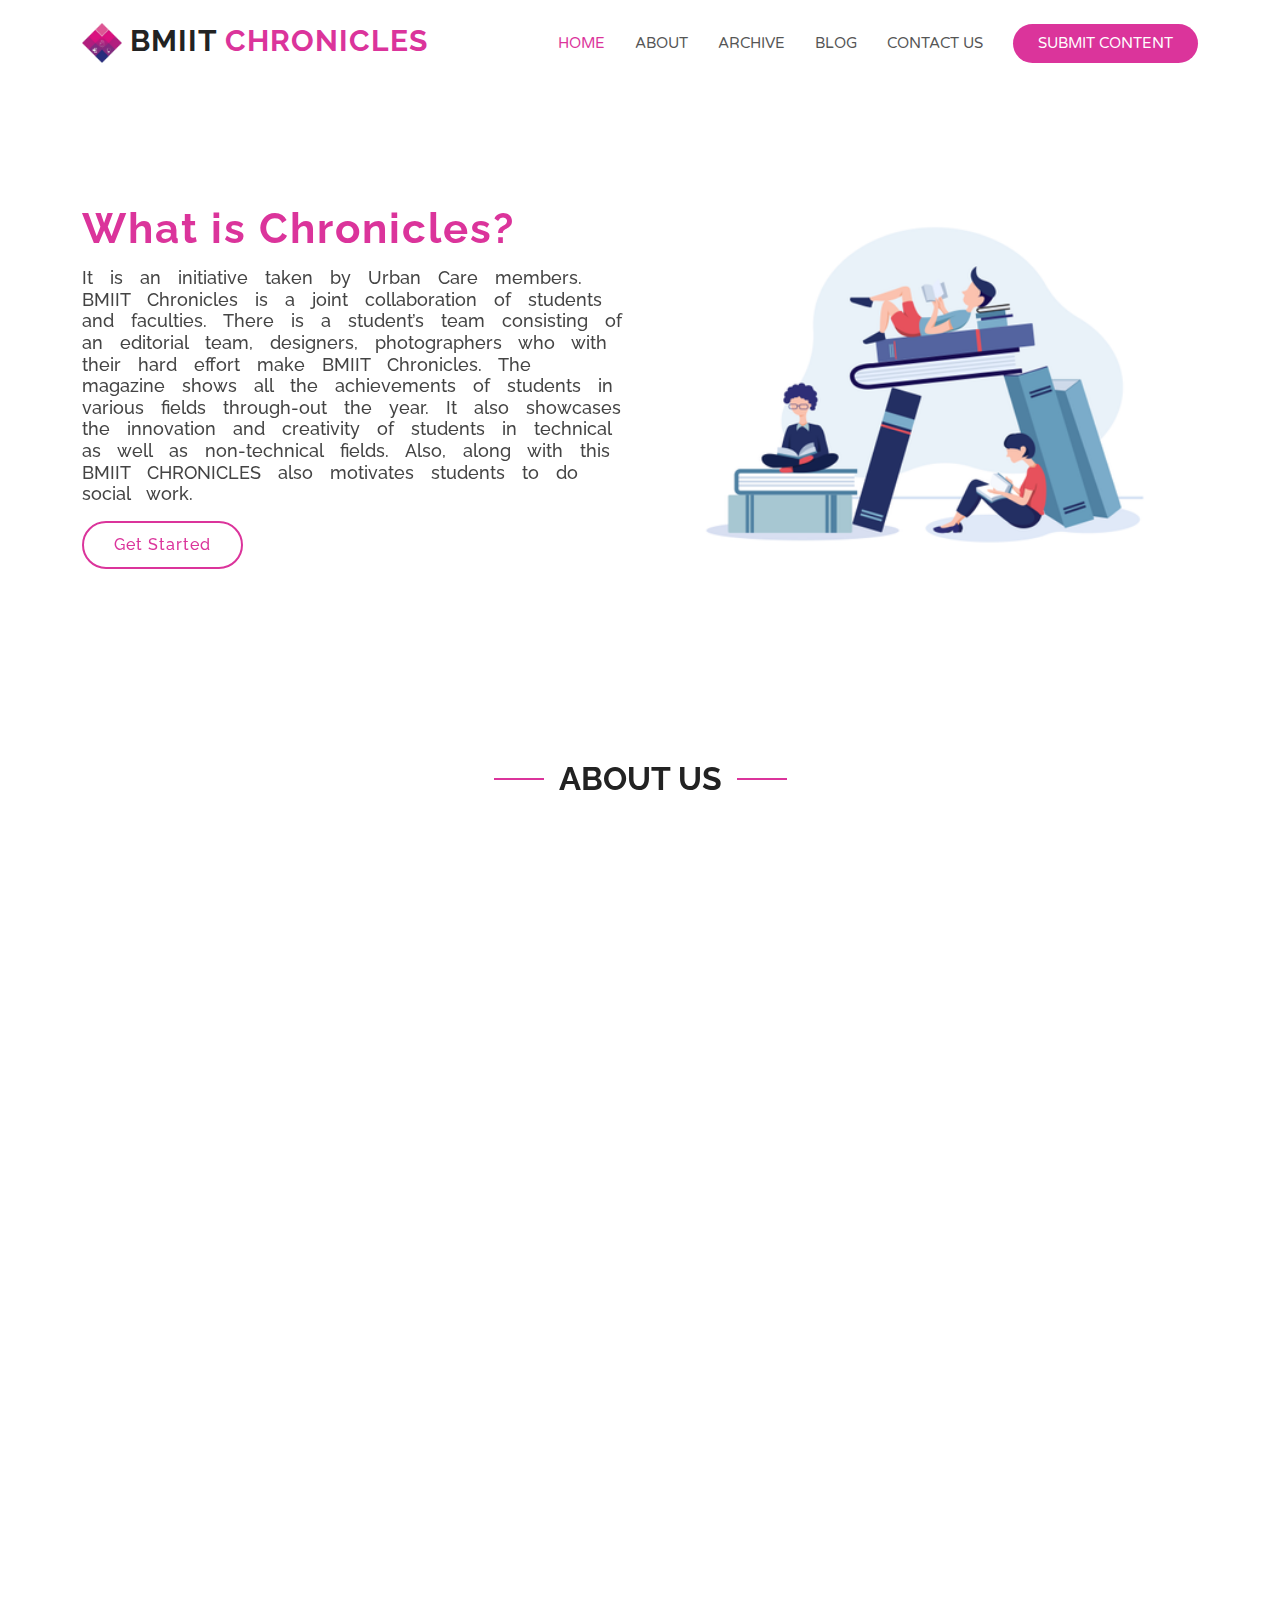
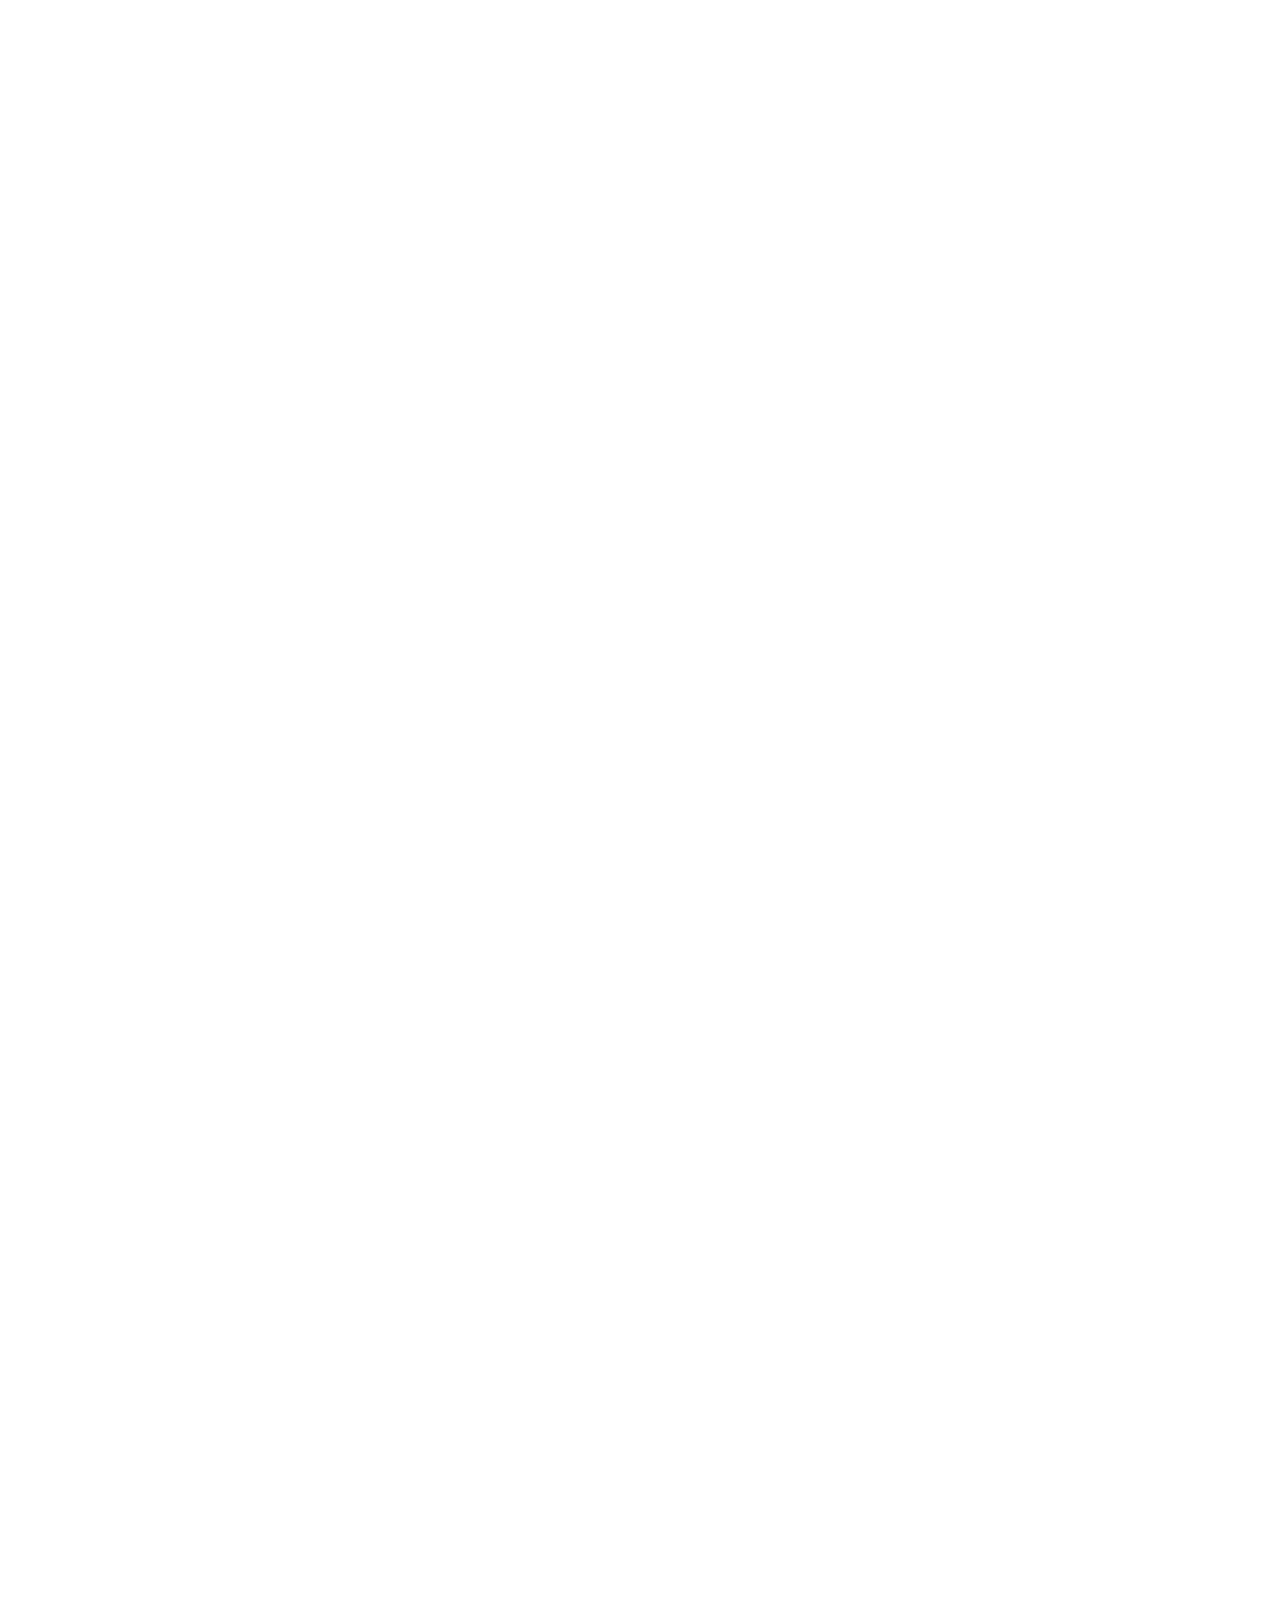
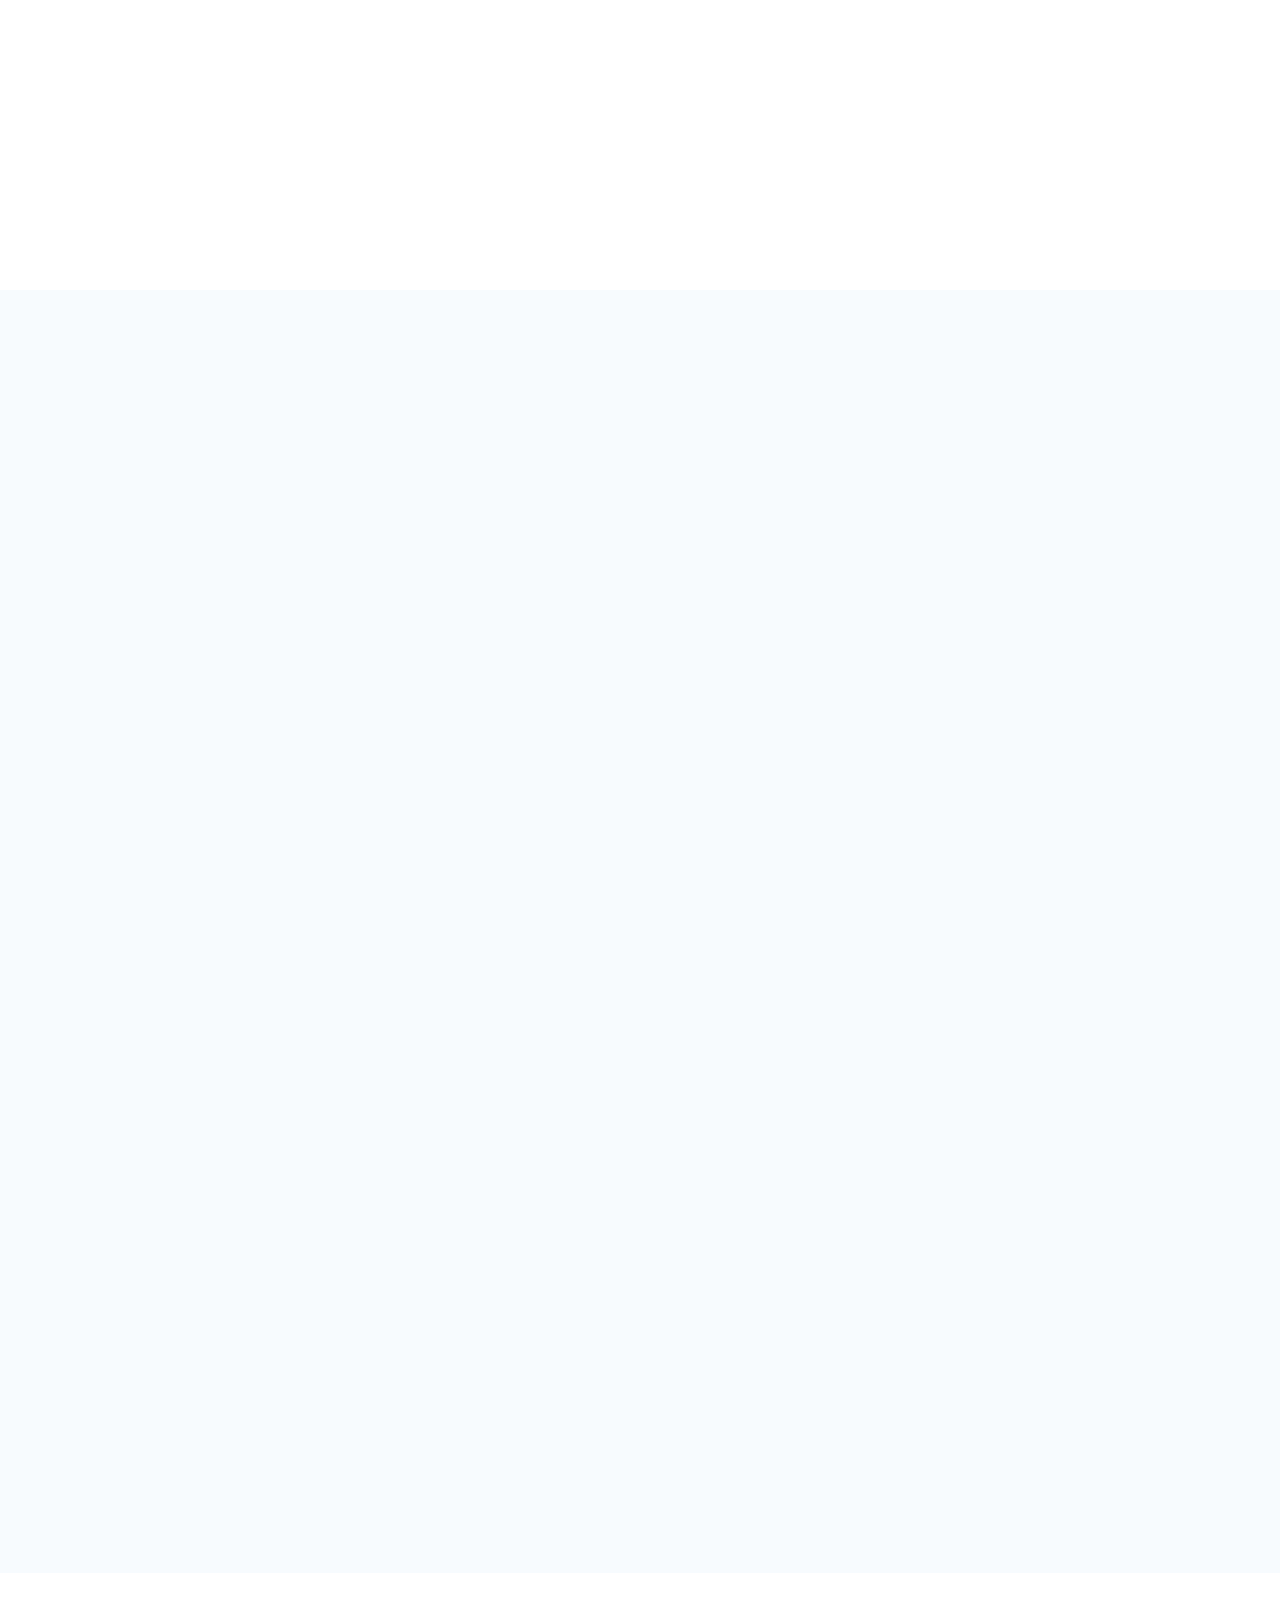
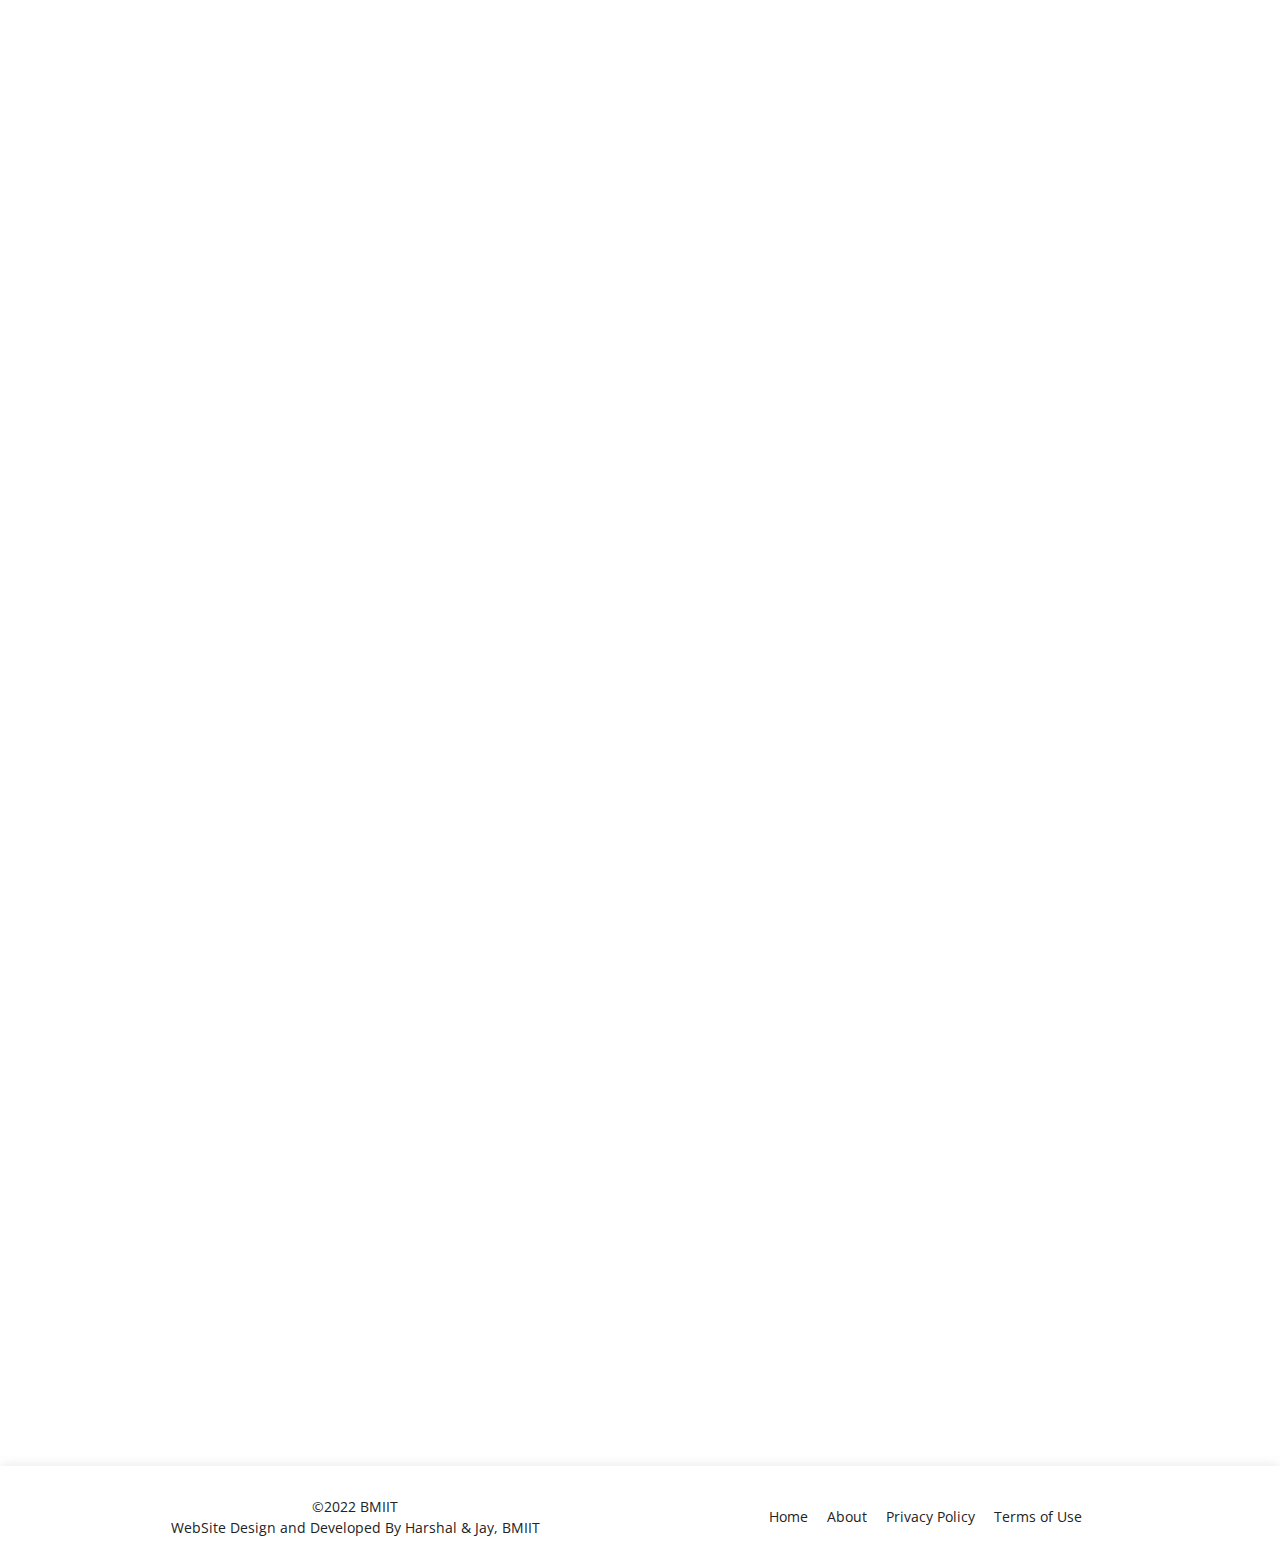
==== index.html @ d13eb62c "Initial commit" ====
<!DOCTYPE html>
<html lang="en">

<head>
  <meta charset="utf-8">
  <meta content="width=device-width, initial-scale=1.0" name="viewport">


  <!-- Favicons -->
  <link href="assets/img/testimonials/IDbSZYkw_400x400-removebg-preview.png" rel="icon">
  <link href="assets/img/apple-touch-icon.png" rel="apple-touch-icon">

  <!-- Google Fonts -->
  <link href="https://fonts.googleapis.com/css?family=Open+Sans:300,300i,400,400i,600,600i,700,700i|Raleway:300,300i,400,400i,500,500i,600,600i,700,700i|Poppins:300,300i,400,400i,500,500i,600,600i,700,700i" rel="stylesheet">
  <link rel="preconnect" href="https://fonts.googleapis.com">
<link rel="preconnect" href="https://fonts.gstatic.com" crossorigin>
<link href="https://fonts.googleapis.com/css2?family=Ubuntu:wght@700&family=Varela+Round&display=swap" rel="stylesheet">
  <link href="assets/vendor/aos/aos.css" rel="stylesheet">
  <link href="assets/vendor/bootstrap/css/bootstrap.min.css" rel="stylesheet">
  <link href="assets/vendor/bootstrap-icons/bootstrap-icons.css" rel="stylesheet">
  <link href="assets/vendor/boxicons/css/boxicons.min.css" rel="stylesheet">
  <link href="assets/vendor/glightbox/css/glightbox.min.css" rel="stylesheet">
  <link href="assets/vendor/remixicon/remixicon.css" rel="stylesheet">
  <link href="assets/vendor/swiper/swiper-bundle.min.css" rel="stylesheet">
  <title>BMIIT Chronicles FALL 2022</title>
  <link href="assets/css/style.css" rel="stylesheet">
</head>

<body>

  <!-- ======= Header ======= -->
  <header id="header" class="fixed-top d-flex align-items-center" style="font-family: 'Varela Round', sans-serif;";>
    <div class="container d-flex align-items-center justify-content-between">

      <div class="logo">
        <h1><a href="index.html"> <img src="/assets/img/testimonials/IDbSZYkw_400x400-removebg-preview.png" alt=""> BMIIT <span style="color: #db349b;"> CHRONICLES</span></a></h1>
        <!-- Uncomment below if you prefer to use an image logo -->
        <!-- <a href="index.html"><img src="assets/img/logo.png" alt="" class="img-fluid"></a>-->
      </div>

      <nav id="navbar" class="navbar">
        <ul>
          <li><a class="nav-link scrollto active" href="#hero">HOME</a></li>
          <li><a class="nav-link scrollto" href="#about">ABOUT</a></li>
          <li><a class="nav-link scrollto" href="#services">ARCHIVE</a></li>
          <li><a class="nav-link scrollto" href="#blog">BLOG</a></li>
          <li><a class="nav-link scrollto " href="#contact">CONTACT US</a></li>
          <li><a class="getstarted scrollto" href="#">SUBMIT CONTENT</a></li>
        </ul>
        <i class="bi bi-list mobile-nav-toggle"></i>
      </nav><!-- .navbar -->

    </div>
  </header><!-- End Header -->

  <!-- ======= Hero Section ======= -->
  <section id="hero" class="d-flex align-items-center">

    <div class="container" style="font-family: 'Varela Round', sans-serif;">
      <div class="row" >
        <div class="col-lg-6 pt-5 pt-lg-0 order-2 order-lg-1 d-flex flex-column justify-content-center">
            <h1 data-aos="fade-up" style="color: #db349b; letter-spacing: 2px; font-size: 2.6rem;" ;>What is Chronicles?</h1>
          <h4 data-aos="fade-up" data-aos-delay="400" style="font-size: 18px; word-spacing: 12px;">It is an initiative taken by Urban Care members. BMIIT Chronicles is a joint collaboration of students and faculties. There is a student’s team consisting of an editorial team, designers, photographers who with their hard effort make BMIIT Chronicles. The magazine shows all the achievements of students in various fields through-out the year. It also showcases the innovation and creativity of students in technical as well as non-technical fields. Also, along with this BMIIT CHRONICLES also motivates students to do social work.</h4>
          <div data-aos="fade-up" data-aos-delay="800" class="mt-2">
            <a href="#about" class="btn-get-started scrollto">Get Started</a>
          </div>
        </div>
        <div class="col-lg-6 order-1 order-lg-2 hero-img" data-aos="fade-left" data-aos-delay="200">
          <img src="assets/img/testimonials/home.jpg" class="img-fluid animated w-100" alt="">
        </div>
      </div>
    </div>

  </section><!-- End Hero -->

  <main id="main">

    <!-- ======= About Us Section ======= -->
    <section id="about" class="about">
      <div class="container">

        <div class="section-title" data-aos="fade-up">
          <h2>About Us</h2>
        </div>

        <div class="row content">
          <div class="col-lg-6" data-aos="fade-up" data-aos-delay="150">
            <p>
              BMIIT had its first issue of magazine - BMIIT Chronicles launched in September’16. It is an initiative taken by Urban Care members. BMIIT Chronicles is a joint collaboration of students and faculties. There is a student’s team consisting of an editorial team, designers, photographers who with their hard effort make BMIIT Chronicles. The magazine shows all the achievements of students in various fields through-out the year. It also showcases the innovation and creativity of students in technical as well as non-technical fields. Also, along with this BMIIT CHRONICLES also motivates students to do social work.
            </p>
          </div>
          <div class="col-lg-6 pt-4 pt-lg-0" data-aos="fade-up" data-aos-delay="300">
            <p>
              BMIIT Chronicles is also available on www.utu.ac.in/bmiit. It also consists of many multimedia. We invite you to submit your creativity on the bmiit.chronicles@utu.ac.in or bmiit.chronicles@gmail.com.
            </p>
            <a href="#" class="btn-learn-more">Learn More</a>
          </div>
        </div>

      </div>
    </section><!-- End About Us Section -->

    <!-- ======= Counts Section ======= -->
    <section id="counts" class="counts">
      <div class="container">

        <div class="row">
          <div class="image col-xl-5 d-flex align-items-stretch justify-content-center justify-content-xl-start" data-aos="fade-right" data-aos-delay="150">
            <img src="assets/img/counts-img.svg" alt="" class="img-fluid">
          </div>

          <div class="col-xl-7 d-flex align-items-stretch pt-4 pt-xl-0" data-aos="fade-left" data-aos-delay="300">
            <div class="content d-flex flex-column justify-content-center">
              <div class="row">
                <div class="col-md-6 d-md-flex align-items-md-stretch">
                  <div class="count-box">
                    <i class="bi bi-emoji-smile"></i>
                    <span data-purecounter-start="0" data-purecounter-end="65" data-purecounter-duration="1" class="purecounter"></span>
                    <p><strong>Happy Clients</strong> consequuntur voluptas nostrum aliquid ipsam architecto ut.</p>
                  </div>
                </div>

                <div class="col-md-6 d-md-flex align-items-md-stretch">
                  <div class="count-box">
                    <i class="bi bi-journal-richtext"></i>
                    <span data-purecounter-start="0" data-purecounter-end="85" data-purecounter-duration="1" class="purecounter"></span>
                    <p><strong>Projects</strong> adipisci atque cum quia aspernatur totam laudantium et quia dere tan</p>
                  </div>
                </div>

                <div class="col-md-6 d-md-flex align-items-md-stretch">
                  <div class="count-box">
                    <i class="bi bi-clock"></i>
                    <span data-purecounter-start="0" data-purecounter-end="18" data-purecounter-duration="1" class="purecounter"></span>
                    <p><strong>Years of experience</strong> aut commodi quaerat modi aliquam nam ducimus aut voluptate non vel</p>
                  </div>
                </div>

                <div class="col-md-6 d-md-flex align-items-md-stretch">
                  <div class="count-box">
                    <i class="bi bi-award"></i>
                    <span data-purecounter-start="0" data-purecounter-end="15" data-purecounter-duration="1" class="purecounter"></span>
                    <p><strong>Awards</strong> rerum asperiores dolor alias quo reprehenderit eum et nemo pad der</p>
                  </div>
                </div>
              </div>
            </div><!-- End .content-->
          </div>
        </div>

      </div>
    </section><!-- End Counts Section -->

    <!-- ======= Services Section ======= -->
    <section id="services" class="services">
      <div class="container">

        <div class="section-title" data-aos="fade-up">
          <h2>Archives</h2>
          <p>Archives of BMIIT Students</p>
        </div>

        <div class="row">
          <div class="col-md-6 col-lg-4 d-flex align-items-stretch mb-4">
            <div class="icon-box" data-aos="fade-up" data-aos-delay="100" style="width: 500px;height: 250px;">
              <div class="icon "><i class="bx bxl-dribbble"></i></div>
              <h4 class="title text-center" style="font-size: 23px;"><a href="">Spring 2019</a></h4>
              <p class="description text-center">ALPAVIRAM SPRING 2019</p>
            </div>
          </div>
          <div class="col-md-6 col-lg-4 d-flex align-items-stretch mb-4">
            <div class="icon-box" data-aos="fade-up" data-aos-delay="100" style="width: 500px;height: 250px;">
              <div class="icon "><i class="bx bxl-dribbble"></i></div>
              <h4 class="title text-center" style="font-size: 23px;"><a href="">Fall 2018</a></h4>
              <p class="description text-center">FIT FLUENTIAL FALL 2018</p>
            </div>
          </div>
          <div class="col-md-6 col-lg-4 d-flex align-items-stretch mb-4">
            <div class="icon-box" data-aos="fade-up" data-aos-delay="100" style="width: 500px;height: 250px;">
              <div class="icon "><i class="bx bxl-dribbble"></i></div>
              <h4 class="title text-center" style="font-size: 23px;"><a href="">Spring 2018</a></h4>
              <p class="description text-center">BE ALIVE SPRING 2018</p>
            </div>
          </div>
          <div class="col-md-6 col-lg-4 d-flex align-items-stretch mb-4">
            <div class="icon-box" data-aos="fade-up" data-aos-delay="100" style="width: 500px;height: 250px;">
              <div class="icon "><i class="bx bxl-dribbble"></i></div>
              <h4 class="title text-center" style="font-size: 23px;"><a href="">Fall 2017</a></h4>
              <p class="description text-center">BE A LION FALL 2017</p>
            </div>
          </div>
          <div class="col-md-6 col-lg-4 d-flex align-items-stretch mb-4">
            <div class="icon-box" data-aos="fade-up" data-aos-delay="100" style="width: 500px;height: 250px;">
              <div class="icon "><i class="bx bxl-dribbble"></i></div>
              <h4 class="title text-center" style="font-size: 23px;"><a href="">Spring 2017</a></h4>
              <p class="description text-center">STEPS TOWARDS HUMANITY 2017</p>
            </div>
          </div>
          <div class="col-md-6 col-lg-4 d-flex align-items-stretch mb-4"> 
            <div class="icon-box" data-aos="fade-up" data-aos-delay="100" style="width: 500px;height: 250px;">
              <div class="icon "><i class="bx bxl-dribbble"></i></div>
              <h4 class="title text-center" style="font-size: 23px;"><a href="a2016.html">Fall 2016</a></h4>
              <p class="description text-center">BMIIT CHRONICLES FALL 2016</p>
            </div>
          </div>
        </div>

      </div>
    </section><!-- End Services Section -->

    <!-- ======= More Services Section ======= -->
    <section id="blog" class="more-services">
      <div class="container">
        <div class="section-title" data-aos="fade-up">
          <h2>Blogs</h2>
          <p>Blogs written by BMIIT Students</p>
        </div>
        <div class="row">
          <div class="col-md-6 d-flex align-items-stretch">
            <div class="card" style='background-image: url("assets/img/more-services-1.jpg");' data-aos="fade-up" data-aos-delay="100">
              <div class="card-body">
                <h5 class="card-title"><a href="">Lobira Duno</a></h5>
                <p class="card-text">Lorem ipsum dolor sit amet, consectetur elit, sed do eiusmod tempor ut labore et dolore magna aliqua.</p>
                <div class="read-more"><a href="#"><i class="bi bi-arrow-right"></i> Read More</a></div>
              </div>
            </div>
          </div>
          <div class="col-md-6 d-flex align-items-stretch">
            <div class="card" style='background-image: url("assets/img/more-services-1.jpg");' data-aos="fade-up" data-aos-delay="100">
              <div class="card-body">
                <h5 class="card-title"><a href="">Lobira Duno</a></h5>
                <p class="card-text">Lorem ipsum dolor sit amet, consectetur elit, sed do eiusmod tempor ut labore et dolore magna aliqua.</p>
                <div class="read-more"><a href="#"><i class="bi bi-arrow-right"></i> Read More</a></div>
              </div>
            </div>
          </div>
          <div class="col-md-6 d-flex align-items-stretch mt-4">
            <div class="card" style='background-image: url("assets/img/more-services-1.jpg");' data-aos="fade-up" data-aos-delay="100">
              <div class="card-body">
                <h5 class="card-title"><a href="">Lobira1 Duno</a></h5>
                <p class="card-text">Lorem ipsum dolor sit amet, consectetur elit, sed do eiusmod tempor ut labore et dolore magna aliqua.</p>
                <div class="read-more"><a href="#"><i class="bi bi-arrow-right"></i> Read More</a></div>
              </div>
            </div>
          </div>
          <div class="col-md-6 d-flex align-items-stretch mt-4 ">
            <div class="card" style='background-image: url("assets/img/more-services-2.jpg");' data-aos="fade-up" data-aos-delay="200">
              <div class="card-body">
                <h5 class="card-title"><a href="">Limere 1Radses</a></h5>
                <p class="card-text">Sed ut perspiciatis unde omnis iste natus error sit voluptatem doloremque laudantium, totam rem.</p>
                <div class="read-more"><a href="#"><i class="bi bi-arrow-right"></i> Read More</a></div>
              </div>
            </div>

          </div>
          <div class="col-md-6 d-flex align-items-stretch mt-4">
            <div class="card" style='background-image: url("assets/img/more-services-3.jpg");' data-aos="fade-up" data-aos-delay="100">
              <div class="card-body">
                <h5 class="card-title"><a href="">Nive Lodo</a></h5>
                <p class="card-text">Nemo enim ipsam voluptatem quia voluptas sit aut odit aut fugit, sed quia magni dolores.</p>
                <div class="read-more"><a href="#"><i class="bi bi-arrow-right"></i> Read More</a></div>
              </div>
            </div>
          </div>
          <div class="col-md-6 d-flex align-items-stretch mt-4">
            <div class="card" style='background-image: url("assets/img/more-services-4.jpg");' data-aos="fade-up" data-aos-delay="200">
              <div class="card-body">
                <h5 class="card-title"><a href="">Pale Treda</a></h5>
                <p class="card-text">Nostrum eum sed et autem dolorum perspiciatis. Magni porro quisquam laudantium voluptatem.</p>
                <div class="read-more"><a href="#"><i class="bi bi-arrow-right"></i> Read More</a></div>
              </div>
            </div>
          </div>
        </div>

      </div>
    </section><!-- End More Services Section -->

   
    <!-- ======= Testimonials Section ======= -->
    <section id="testimonials" class="testimonials section-bg">
      <div class="container">

        <div class="section-title" data-aos="fade-up">
          <h2>Testimonials</h2>
          <p>Magnam dolores commodi suscipit eum quidem consectetur velit</p>
        </div>

        <div class="testimonials-slider swiper" data-aos="fade-up" data-aos-delay="100">
          <div class="swiper-wrapper">

            <div class="swiper-slide">
              <div class="testimonial-wrap">
                <div class="testimonial-item">
                  <img src="assets/img/testimonials/testimonials-1.jpg" class="testimonial-img" alt="">
                  <h3>Saul Goodman</h3>
                  <h4>Ceo &amp; Founder</h4>
                  <p>
                    <i class="bx bxs-quote-alt-left quote-icon-left"></i>
                    Proin iaculis purus consequat sem cure digni ssim donec porttitora entum suscipit rhoncus. Accusantium quam, ultricies eget id, aliquam eget nibh et. Maecen aliquam, risus at semper.
                    <i class="bx bxs-quote-alt-right quote-icon-right"></i>
                  </p>
                </div>
              </div>
            </div><!-- End testimonial item -->

            <div class="swiper-slide">
              <div class="testimonial-wrap">
                <div class="testimonial-item">
                  <img src="assets/img/testimonials/testimonials-2.jpg" class="testimonial-img" alt="">
                  <h3>Sara Wilsson</h3>
                  <h4>Designer</h4>
                  <p>
                    <i class="bx bxs-quote-alt-left quote-icon-left"></i>
                    Export tempor illum tamen malis malis eram quae irure esse labore quem cillum quid cillum eram malis quorum velit fore eram velit sunt aliqua noster fugiat irure amet legam anim culpa.
                    <i class="bx bxs-quote-alt-right quote-icon-right"></i>
                  </p>
                </div>
              </div>
            </div><!-- End testimonial item -->

            <div class="swiper-slide">
              <div class="testimonial-wrap">
                <div class="testimonial-item">
                  <img src="assets/img/testimonials/testimonials-3.jpg" class="testimonial-img" alt="">
                  <h3>Jena Karlis</h3>
                  <h4>Store Owner</h4>
                  <p>
                    <i class="bx bxs-quote-alt-left quote-icon-left"></i>
                    Enim nisi quem export duis labore cillum quae magna enim sint quorum nulla quem veniam duis minim tempor labore quem eram duis noster aute amet eram fore quis sint minim.
                    <i class="bx bxs-quote-alt-right quote-icon-right"></i>
                  </p>
                </div>
              </div>
            </div><!-- End testimonial item -->

            <div class="swiper-slide">
              <div class="testimonial-wrap">
                <div class="testimonial-item">
                  <img src="assets/img/testimonials/testimonials-4.jpg" class="testimonial-img" alt="">
                  <h3>Matt Brandon</h3>
                  <h4>Freelancer</h4>
                  <p>
                    <i class="bx bxs-quote-alt-left quote-icon-left"></i>
                    Fugiat enim eram quae cillum dolore dolor amet nulla culpa multos export minim fugiat minim velit minim dolor enim duis veniam ipsum anim magna sunt elit fore quem dolore labore illum veniam.
                    <i class="bx bxs-quote-alt-right quote-icon-right"></i>
                  </p>
                </div>
              </div>
            </div><!-- End testimonial item -->

            <div class="swiper-slide">
              <div class="testimonial-wrap">
                <div class="testimonial-item">
                  <img src="assets/img/testimonials/testimonials-5.jpg" class="testimonial-img" alt="">
                  <h3>John Larson</h3>
                  <h4>Entrepreneur</h4>
                  <p>
                    <i class="bx bxs-quote-alt-left quote-icon-left"></i>
                    Quis quorum aliqua sint quem legam fore sunt eram irure aliqua veniam tempor noster veniam enim culpa labore duis sunt culpa nulla illum cillum fugiat legam esse veniam culpa fore nisi cillum quid.
                    <i class="bx bxs-quote-alt-right quote-icon-right"></i>
                  </p>
                </div>
              </div>
            </div><!-- End testimonial item -->

          </div>
          <div class="swiper-pagination"></div>
        </div>

      </div>
    </section><!-- End Testimonials Section -->

    <!-- ======= Team Section ======= -->
    <section id="team" class="team section-bg">
      <div class="container">

        <div class="section-title" data-aos="fade-up">
          <h2>Team</h2>
          <p>Necessitatibus eius consequatur ex aliquid fuga eum quidem</p>
        </div>

        <div class="row">

          <div class="col-lg-3 col-md-6 d-flex align-items-stretch">
            <div class="member" data-aos="fade-up" data-aos-delay="100">
              <div class="member-img">
                <img src="assets/img/team/team-1.jpg" class="img-fluid" alt="">
                <div class="social">
                  <a href=""><i class="bi bi-twitter"></i></a>
                  <a href=""><i class="bi bi-facebook"></i></a>
                  <a href=""><i class="bi bi-instagram"></i></a>
                  <a href=""><i class="bi bi-linkedin"></i></a>
                </div>
              </div>
              <div class="member-info">
                <h4>Walter White</h4>
                <span>Chief Executive Officer</span>
              </div>
            </div>
          </div>

          <div class="col-lg-3 col-md-6 d-flex align-items-stretch">
            <div class="member" data-aos="fade-up" data-aos-delay="200">
              <div class="member-img">
                <img src="assets/img/team/team-2.jpg" class="img-fluid" alt="">
                <div class="social">
                  <a href=""><i class="bi bi-twitter"></i></a>
                  <a href=""><i class="bi bi-facebook"></i></a>
                  <a href=""><i class="bi bi-instagram"></i></a>
                  <a href=""><i class="bi bi-linkedin"></i></a>
                </div>
              </div>
              <div class="member-info">
                <h4>Sarah Jhonson</h4>
                <span>Product Manager</span>
              </div>
            </div>
          </div>

          <div class="col-lg-3 col-md-6 d-flex align-items-stretch">
            <div class="member" data-aos="fade-up" data-aos-delay="300">
              <div class="member-img">
                <img src="assets/img/team/harshal.jpg" class="img-fluid" alt="">
                <div class="social">
                  <a href=""><i class="bi bi-twitter"></i></a>
                  <a href=""><i class="bi bi-facebook"></i></a>
                  <a href=""><i class="bi bi-instagram"></i></a>
                  <a href=""><i class="bi bi-linkedin"></i></a>
                </div>
              </div>
              <div class="member-info">
                <h4>Harshal Balar</h4>
                <span>CTO</span>
              </div>
            </div>
          </div>

          <div class="col-lg-3 col-md-6 d-flex align-items-stretch">
            <div class="member" data-aos="fade-up" data-aos-delay="400">
              <div class="member-img">
                <img src="assets/img/team/team-4.jpg" class="img-fluid" alt="">
                <div class="social">
                  <a href=""><i class="bi bi-twitter"></i></a>
                  <a href=""><i class="bi bi-facebook"></i></a>
                  <a href=""><i class="bi bi-instagram"></i></a>
                  <a href=""><i class="bi bi-linkedin"></i></a>
                </div>
              </div>
              <div class="member-info">
                <h4>Amanda Jepson</h4>
                <span>Accountant</span>
              </div>
            </div>
          </div>

        </div>

      </div>
    </section><!-- End Team Section -->

    <!-- ======= F.A.Q Section ======= -->
    <section id="faq" class="faq">
      <div class="container">

        <div class="section-title" data-aos="fade-up">
          <h2>Frequently Asked Questions About BMIIT</h2>
        </div>

        <div class="row faq-item d-flex align-items-stretch" data-aos="fade-up" data-aos-delay="100">
          <div class="col-lg-5">
            <i class="ri-question-line"></i>
            <h4>Non consectetur a erat nam at lectus urna duis?</h4>
          </div>
          <div class="col-lg-7">
            <p>
              Feugiat pretium nibh ipsum consequat. Tempus iaculis urna id volutpat lacus laoreet non curabitur gravida. Venenatis lectus magna fringilla urna porttitor rhoncus dolor purus non.
            </p>
          </div>
        </div><!-- End F.A.Q Item-->

        <div class="row faq-item d-flex align-items-stretch" data-aos="fade-up" data-aos-delay="200">
          <div class="col-lg-5">
            <i class="ri-question-line"></i>
            <h4>Feugiat scelerisque varius morbi enim nunc faucibus a pellentesque?</h4>
          </div>
          <div class="col-lg-7">
            <p>
              Dolor sit amet consectetur adipiscing elit pellentesque habitant morbi. Id interdum velit laoreet id donec ultrices. Fringilla phasellus faucibus scelerisque eleifend donec pretium. Est pellentesque elit ullamcorper dignissim.
            </p>
          </div>
        </div><!-- End F.A.Q Item-->

        <div class="row faq-item d-flex align-items-stretch" data-aos="fade-up" data-aos-delay="300">
          <div class="col-lg-5">
            <i class="ri-question-line"></i>
            <h4>Dolor sit amet consectetur adipiscing elit pellentesque habitant morbi?</h4>
          </div>
          <div class="col-lg-7">
            <p>
              Eleifend mi in nulla posuere sollicitudin aliquam ultrices sagittis orci. Faucibus pulvinar elementum integer enim. Sem nulla pharetra diam sit amet nisl suscipit. Rutrum tellus pellentesque eu tincidunt. Lectus urna duis convallis convallis tellus.
            </p>
          </div>
        </div><!-- End F.A.Q Item-->

        <div class="row faq-item d-flex align-items-stretch" data-aos="fade-up" data-aos-delay="400">
          <div class="col-lg-5">
            <i class="ri-question-line"></i>
            <h4>Ac odio tempor orci dapibus. Aliquam eleifend mi in nulla?</h4>
          </div>
          <div class="col-lg-7">
            <p>
              Aperiam itaque sit optio et deleniti eos nihil quidem cumque. Voluptas dolorum accusantium sunt sit enim. Provident consequuntur quam aut reiciendis qui rerum dolorem sit odio. Repellat assumenda soluta sunt pariatur error doloribus fuga.
            </p>
          </div>
        </div><!-- End F.A.Q Item-->

        <div class="row faq-item d-flex align-items-stretch" data-aos="fade-up" data-aos-delay="500">
          <div class="col-lg-5">
            <i class="ri-question-line"></i>
            <h4>Tempus quam pellentesque nec nam aliquam sem et tortor consequat?</h4>
          </div>
          <div class="col-lg-7">
            <p>
              Molestie a iaculis at erat pellentesque adipiscing commodo. Dignissim suspendisse in est ante in. Nunc vel risus commodo viverra maecenas accumsan. Sit amet nisl suscipit adipiscing bibendum est. Purus gravida quis blandit turpis cursus in
            </p>
          </div>
        </div><!-- End F.A.Q Item-->

      </div>
    </section><!-- End F.A.Q Section -->

    <!-- ======= Contact Section ======= -->
    <section id="contact" class="contact">
      <div class="container">

        <div class="section-title" data-aos="fade-up">
          <h2>Contact Us</h2>
        </div>

        <div class="row">

          <div class="col-lg-4 col-md-6" data-aos="fade-up" data-aos-delay="100">
            <div class="contact-about">
            <h1><a href="index.html" style="font-size: 35px; color: black;"><img class="img-fluid" src="/assets/img/testimonials/IDbSZYkw_400x400-removebg-preview.png" alt="" style="width:40px;"> BMIIT <span style="color: #db349b;"> CHRONICLES</span></a></h1>
              <p>Cras fermentum odio eu feugiat. Justo eget magna fermentum iaculis eu non diam phasellus. Scelerisque felis imperdiet proin fermentum leo. Amet volutpat consequat mauris nunc congue.</p>
              <div class="social-links">
                <a href="https://www.facebook.com/mscitdcstutu/" class="facebook"><i class="bi bi-facebook"></i></a>
                <a href="https://www.instagram.com/bmiit.utu/?hl=en" class="instagram"><i class="bi bi-instagram"></i></a>
                <a href="https://in.linkedin.com/in/bmiit-utu-090858185" class="linkedin"><i class="bi bi-linkedin"></i></a>
              </div>
            </div>
          </div>

          <div class="col-lg-3 col-md-6 mt-4 mt-md-0" data-aos="fade-up" data-aos-delay="200">
            <div class="info">
              <div>
                <i class="ri-map-pin-line"></i>
                <p>Babu Madhav Institute Of Information Technology,
                  Maliba Campus,
                  Gopal Vidyanagar,
                  Bardoli Mahuva Road,
                  Tarsadi. Dist: Surat - 394 350,
                  Gujarat (INDIA).</p>
              </div>

              <div>
                <i class="ri-mail-send-line"></i>
                <p>bmiit.chronicles@utu.ac.in <br>
                  bmiit.chronicles@gmail.com</p>
              </div>

              <div>
                <i class="ri-phone-line"></i>
                <p>9586113399</p>
              </div>

            </div>
          </div>

          <div class="col-lg-5 col-md-12" data-aos="fade-up" data-aos-delay="300">
            <form action="forms/contact.php" method="post" role="form" class="php-email-form">
              <div class="form-group">
                <input type="text" name="name" class="form-control" id="name" placeholder="Your Name" required>
              </div>
              <div class="form-group">
                <input type="email" class="form-control" name="email" id="email" placeholder="Your Email" required>
              </div>
              <div class="form-group">
                <input type="text" class="form-control" name="subject" id="subject" placeholder="Subject" required>
              </div>
              <div class="form-group">
                <textarea class="form-control" name="message" rows="5" placeholder="Message" required></textarea>
              </div>
              <div class="my-3">
                <div class="loading">Loading</div>
                <div class="error-message"></div>
                <div class="sent-message">Your message has been sent. Thank you!</div>
              </div>
              <div class="text-center"><button type="submit">Send Message</button></div>
            </form>
          </div>

        </div>

      </div>
    </section><!-- End Contact Section -->

  </main><!-- End #main -->

  <!-- ======= Footer ======= -->
  <footer id="footer">
    <div class="container">
      <div class="row d-flex align-items-center">
        <div class="col-lg-6 text-lg-left text-center">
          <div class="copyright">
            &copy;2022 BMIIT <br>
            WebSite Design and Developed By Harshal & Jay, BMIIT
          </div>

        </div>
        <div class="col-lg-6">
          <nav class="footer-links text-lg-right text-center pt-2 pt-lg-0">
            <a href="#intro" class="scrollto">Home</a>
            <a href="#about" class="scrollto">About</a>
            <a href="#">Privacy Policy</a>
            <a href="#">Terms of Use</a>
          </nav>
        </div>
      </div>
    </div>
  </footer><!-- End Footer -->

  <a href="#" class="back-to-top d-flex align-items-center justify-content-center"><i class="bi bi-arrow-up-short"></i></a>

  <!-- Vendor JS Files -->
  <script src="assets/vendor/purecounter/purecounter.js"></script>
  <script src="assets/vendor/aos/aos.js"></script>
  <script src="assets/vendor/bootstrap/js/bootstrap.bundle.min.js"></script>
  <script src="assets/vendor/glightbox/js/glightbox.min.js"></script>
  <script src="assets/vendor/isotope-layout/isotope.pkgd.min.js"></script>
  <script src="assets/vendor/swiper/swiper-bundle.min.js"></script>
  <script src="assets/vendor/php-email-form/validate.js"></script>

  <!-- Template Main JS File -->
  <script src="assets/js/main.js"></script>

</body>

</html>
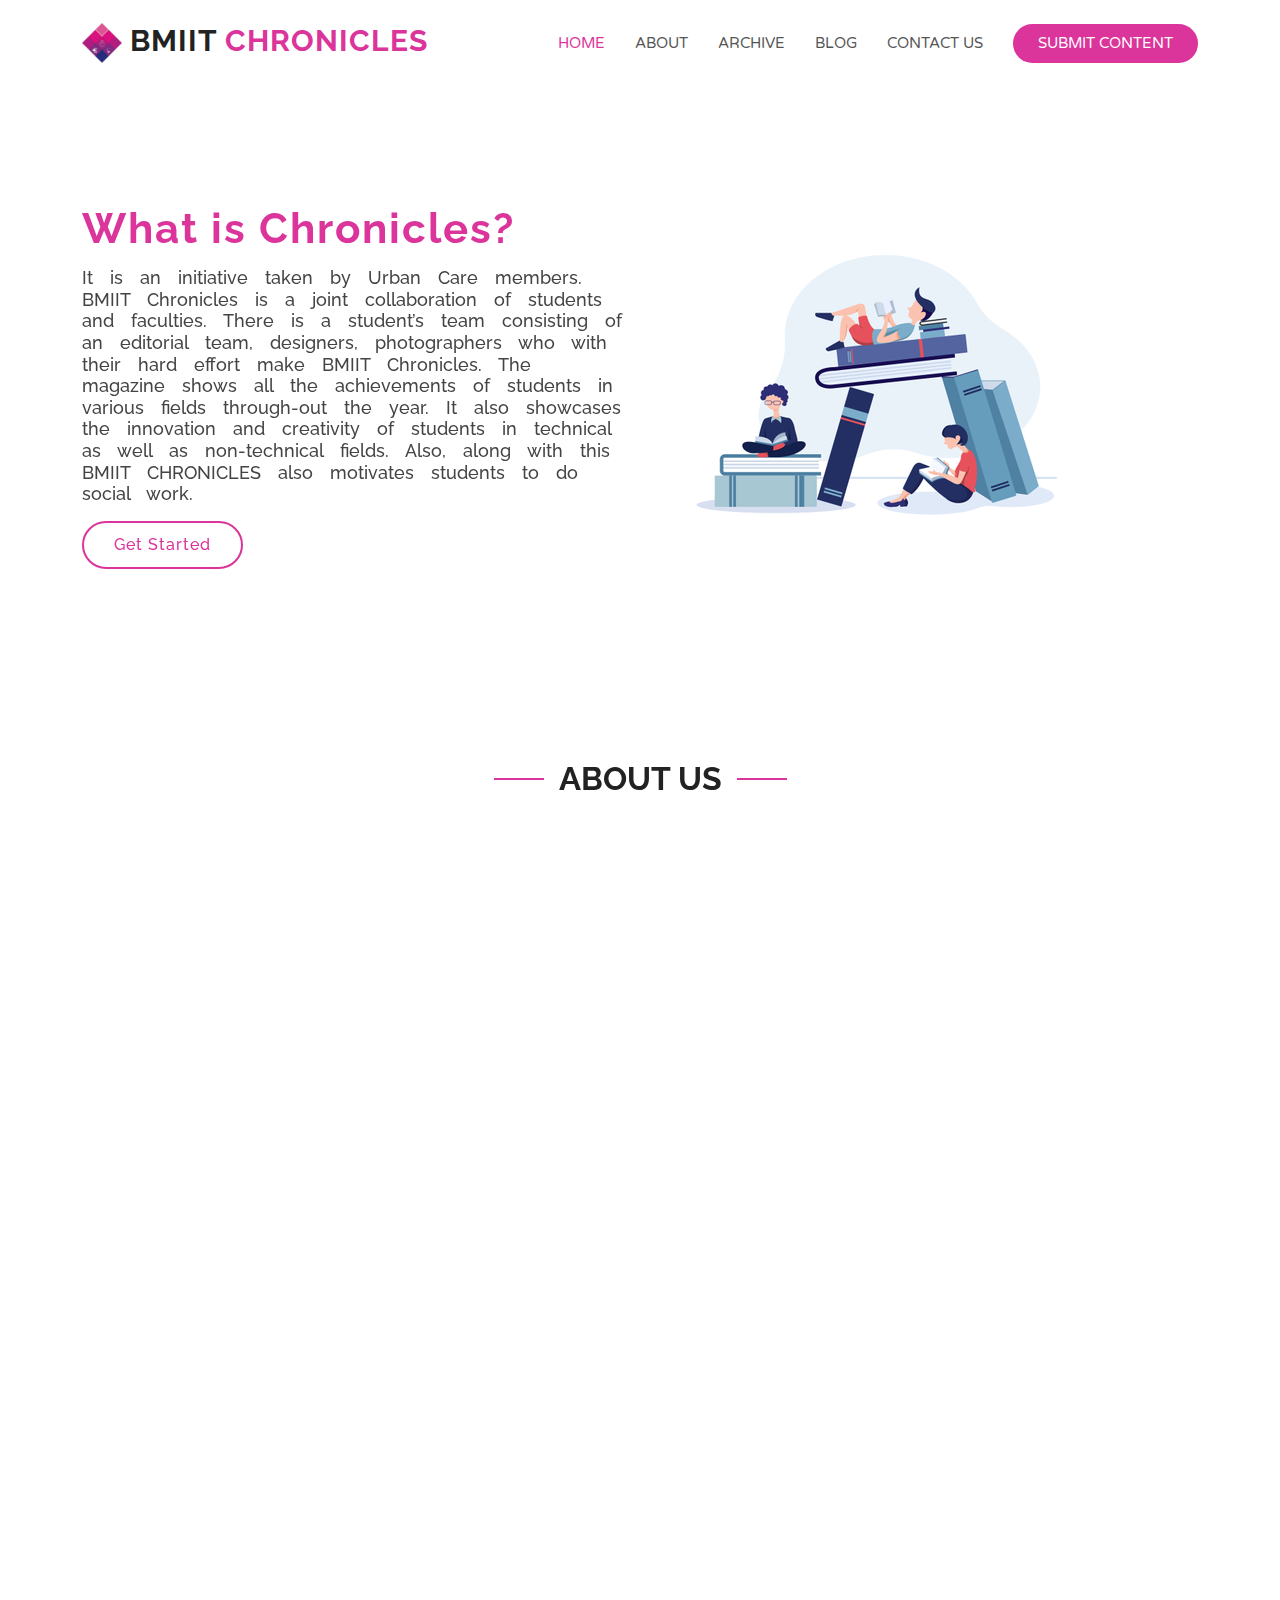
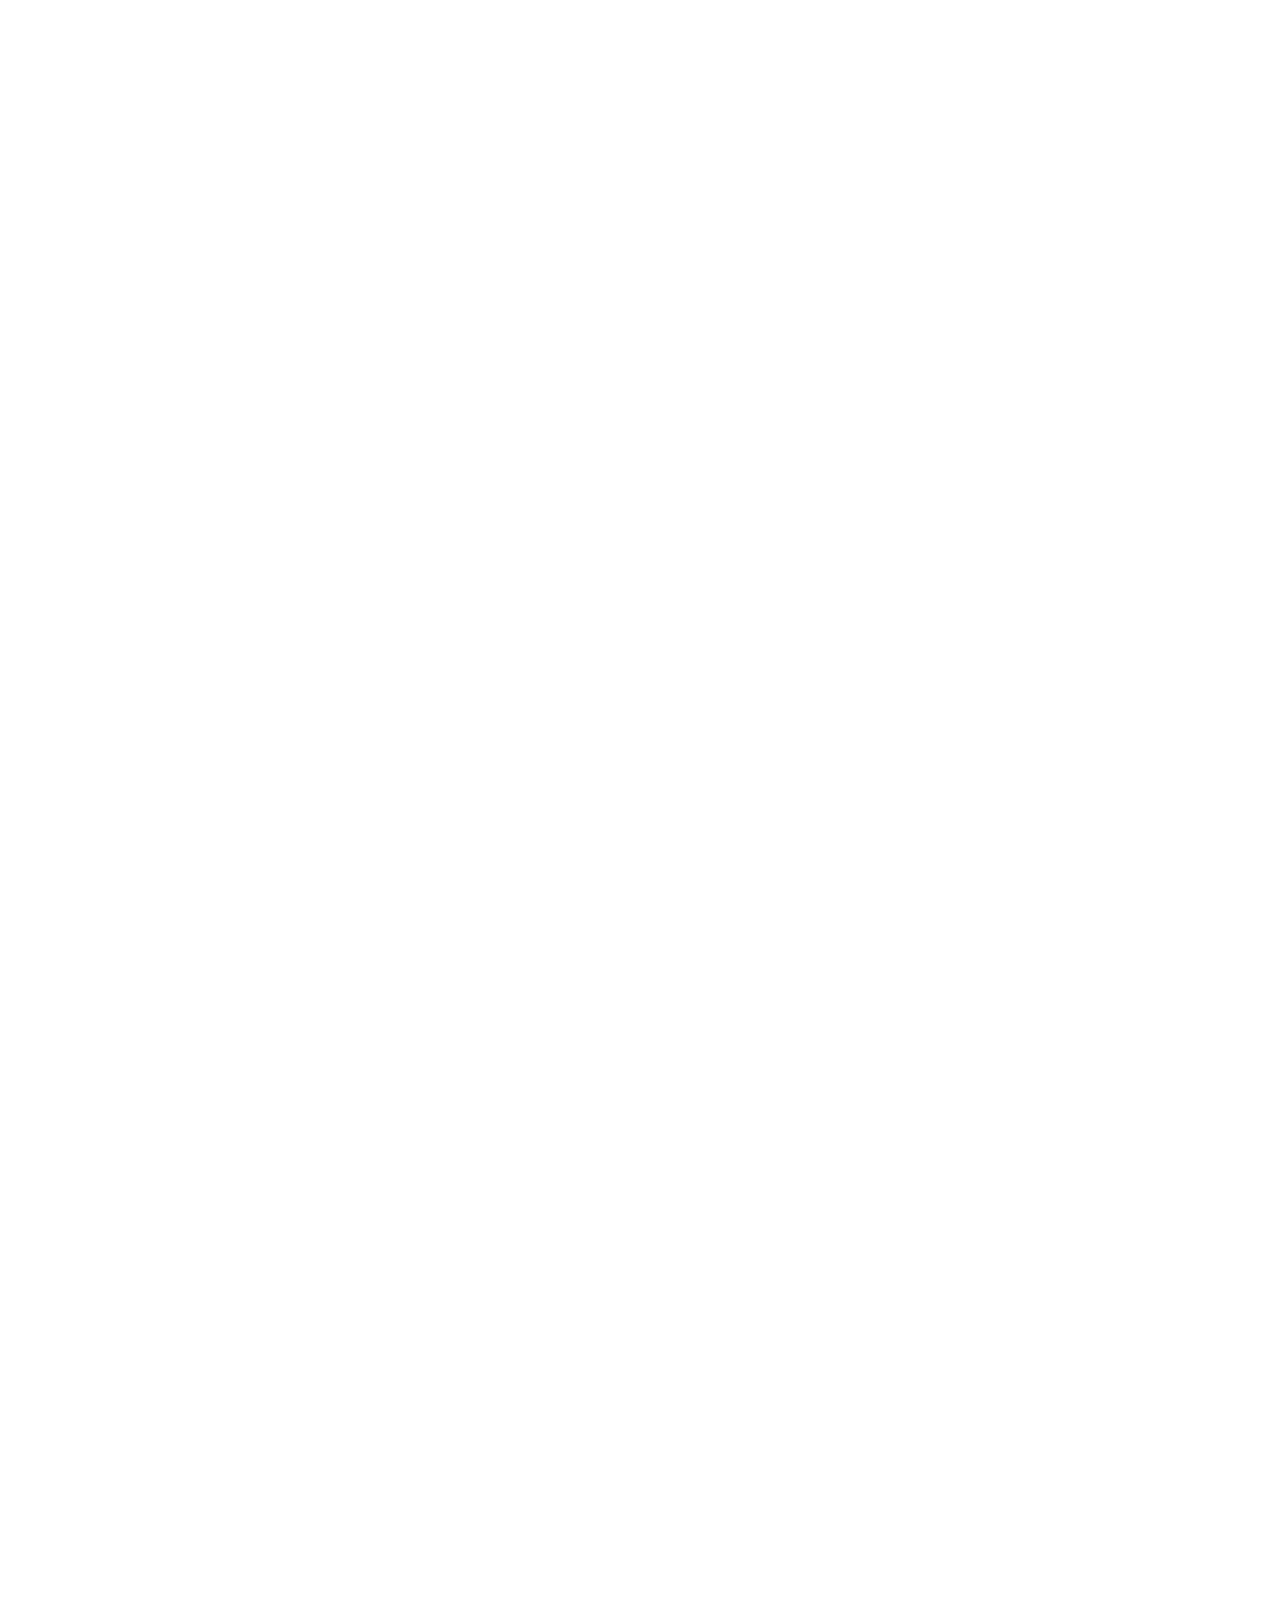
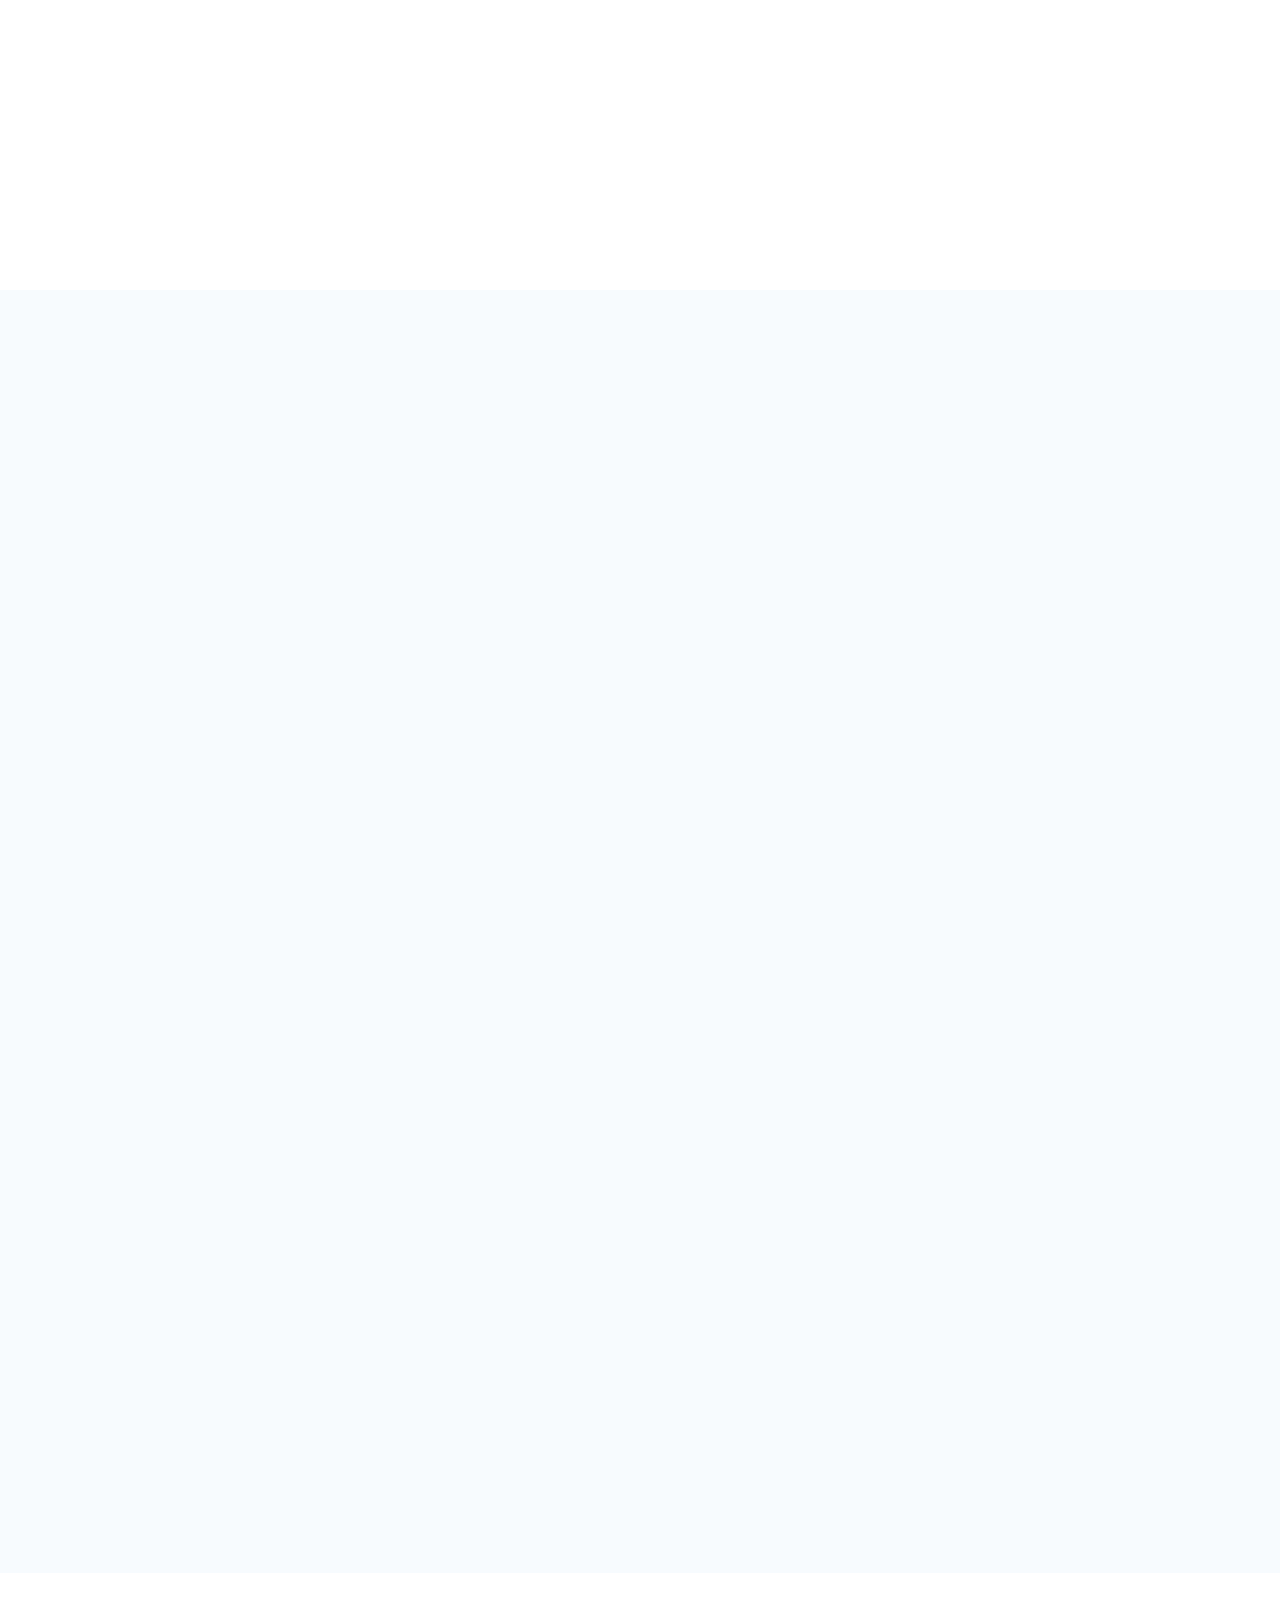
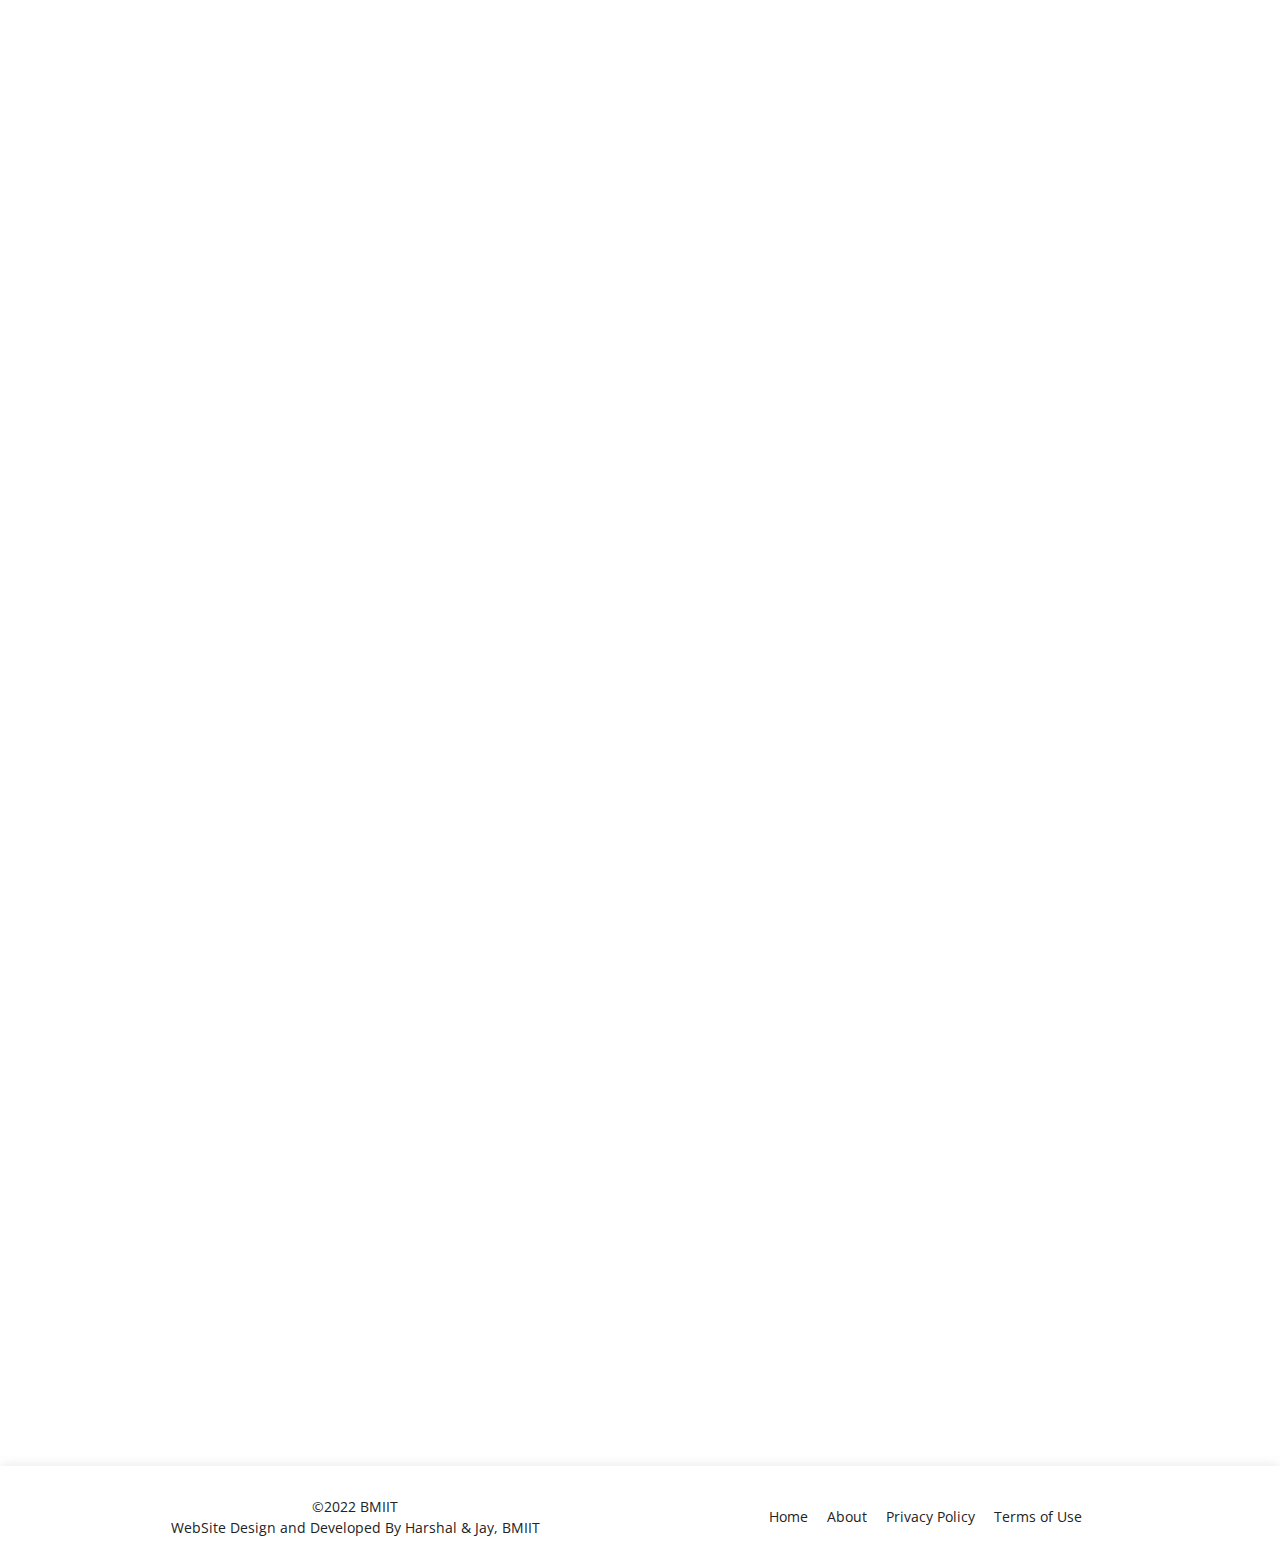
==== commit 46812a2c: "Update index.html" ====
--- a/index.html
+++ b/index.html
@@ -66,7 +66,7 @@
           </div>
         </div>
         <div class="col-lg-6 order-1 order-lg-2 hero-img" data-aos="fade-left" data-aos-delay="200">
-          <img src="assets/img/testimonials/home.jpg" class="img-fluid animated w-100" alt="">
+          <img src="assets/img/testimonials/home.jpg" class="img-fluid animated w-80" alt="">
         </div>
       </div>
     </div>
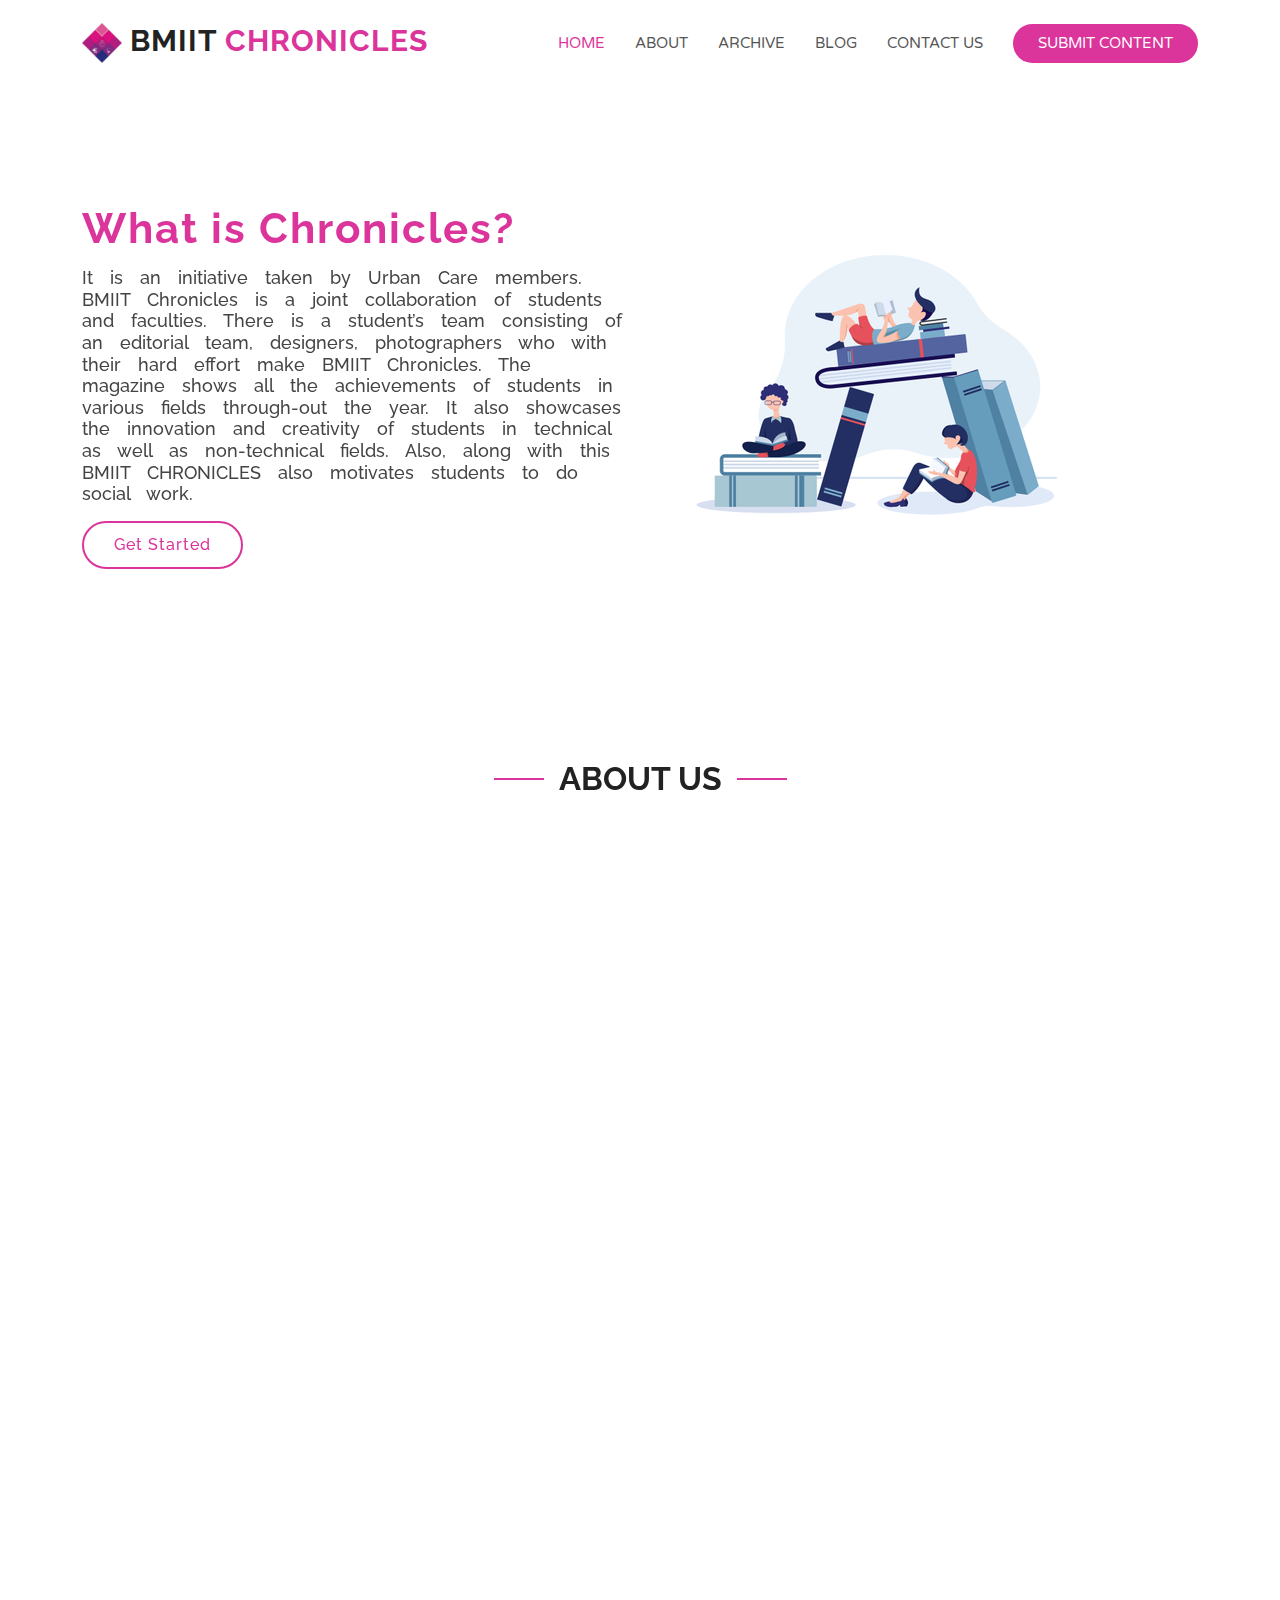
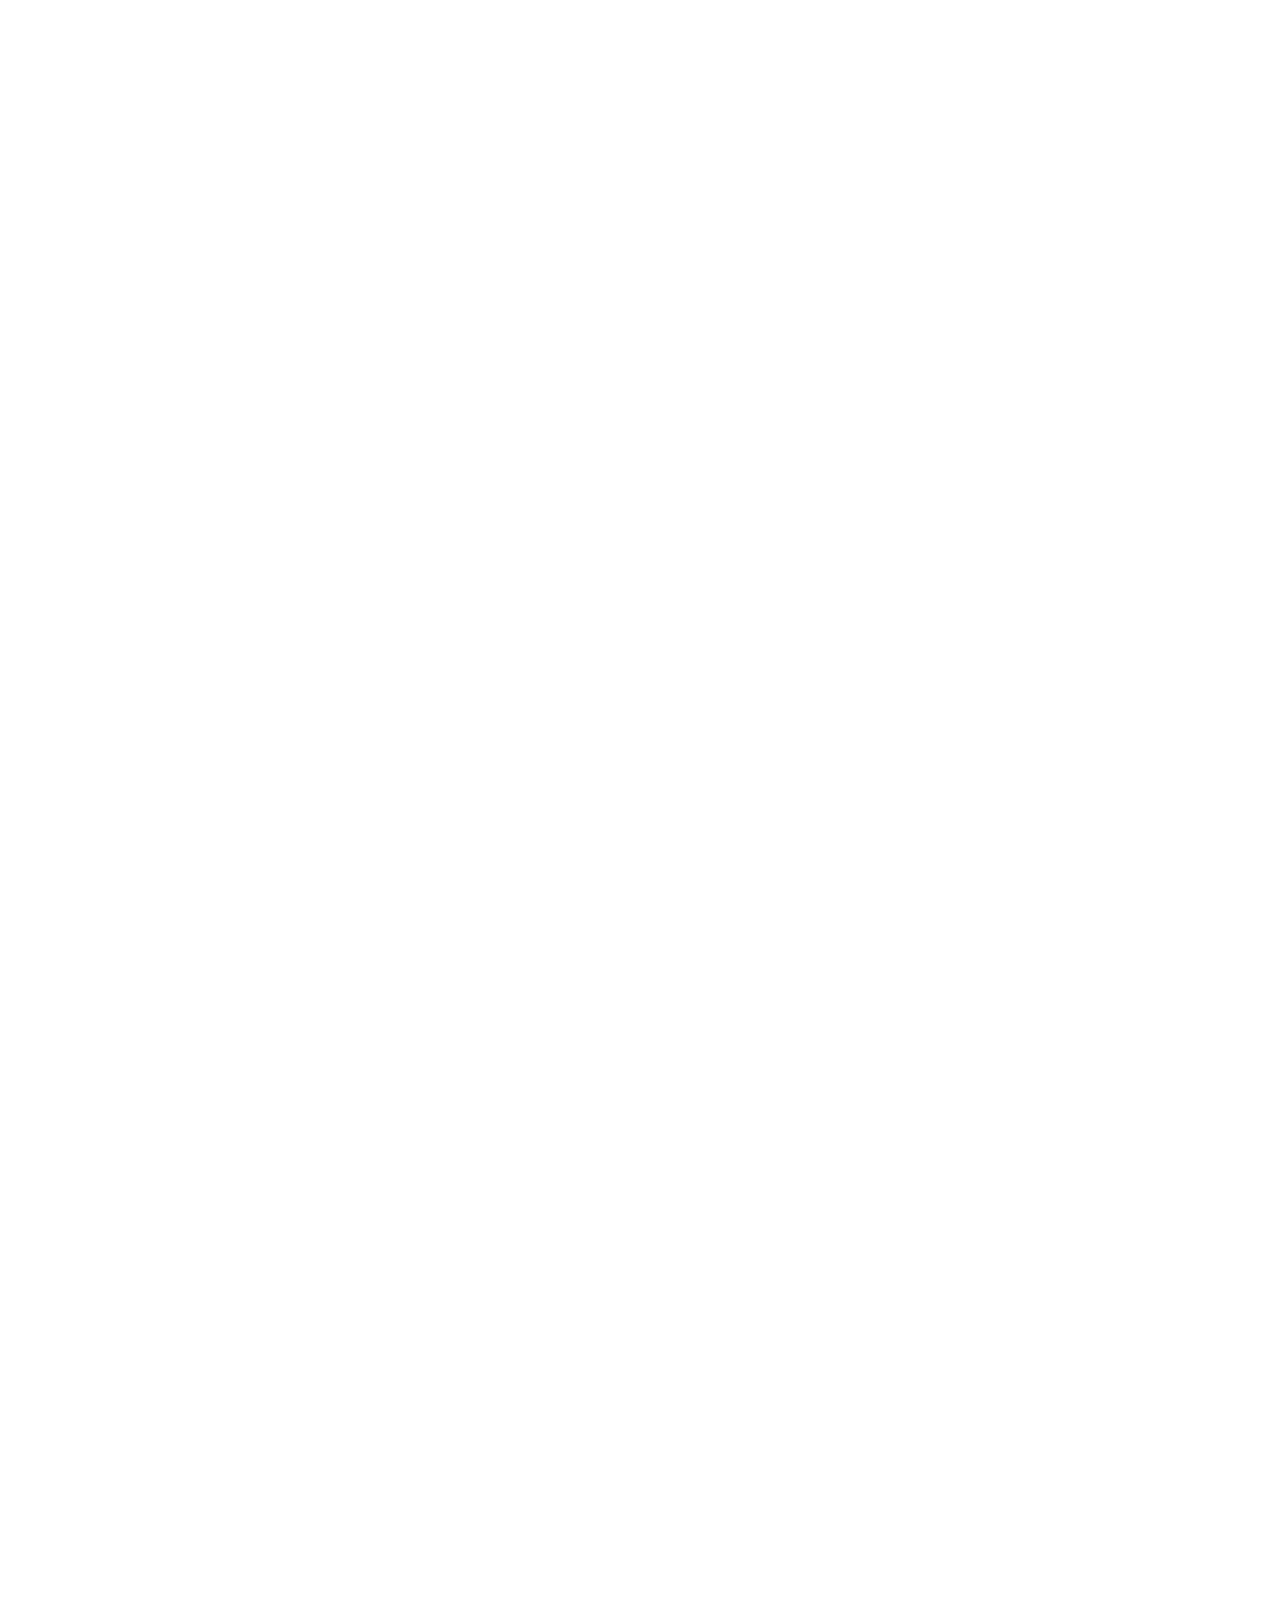
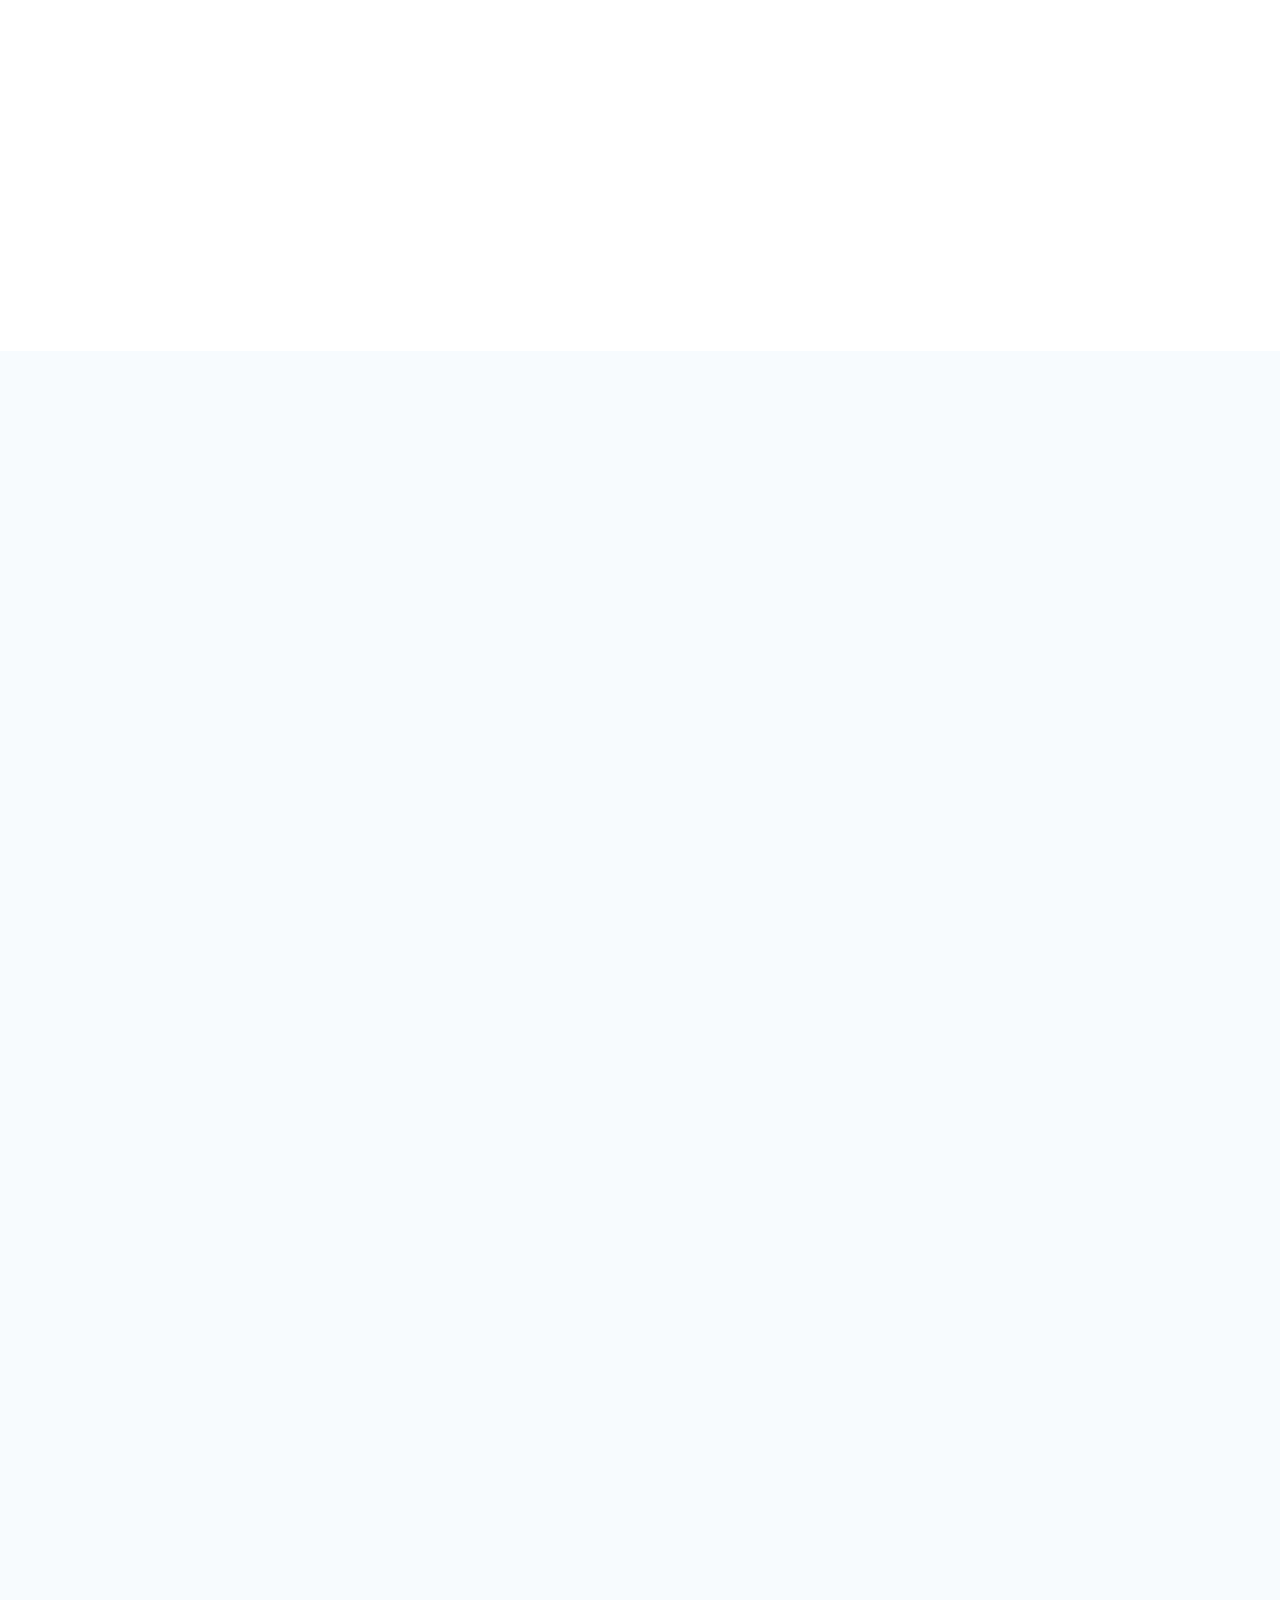
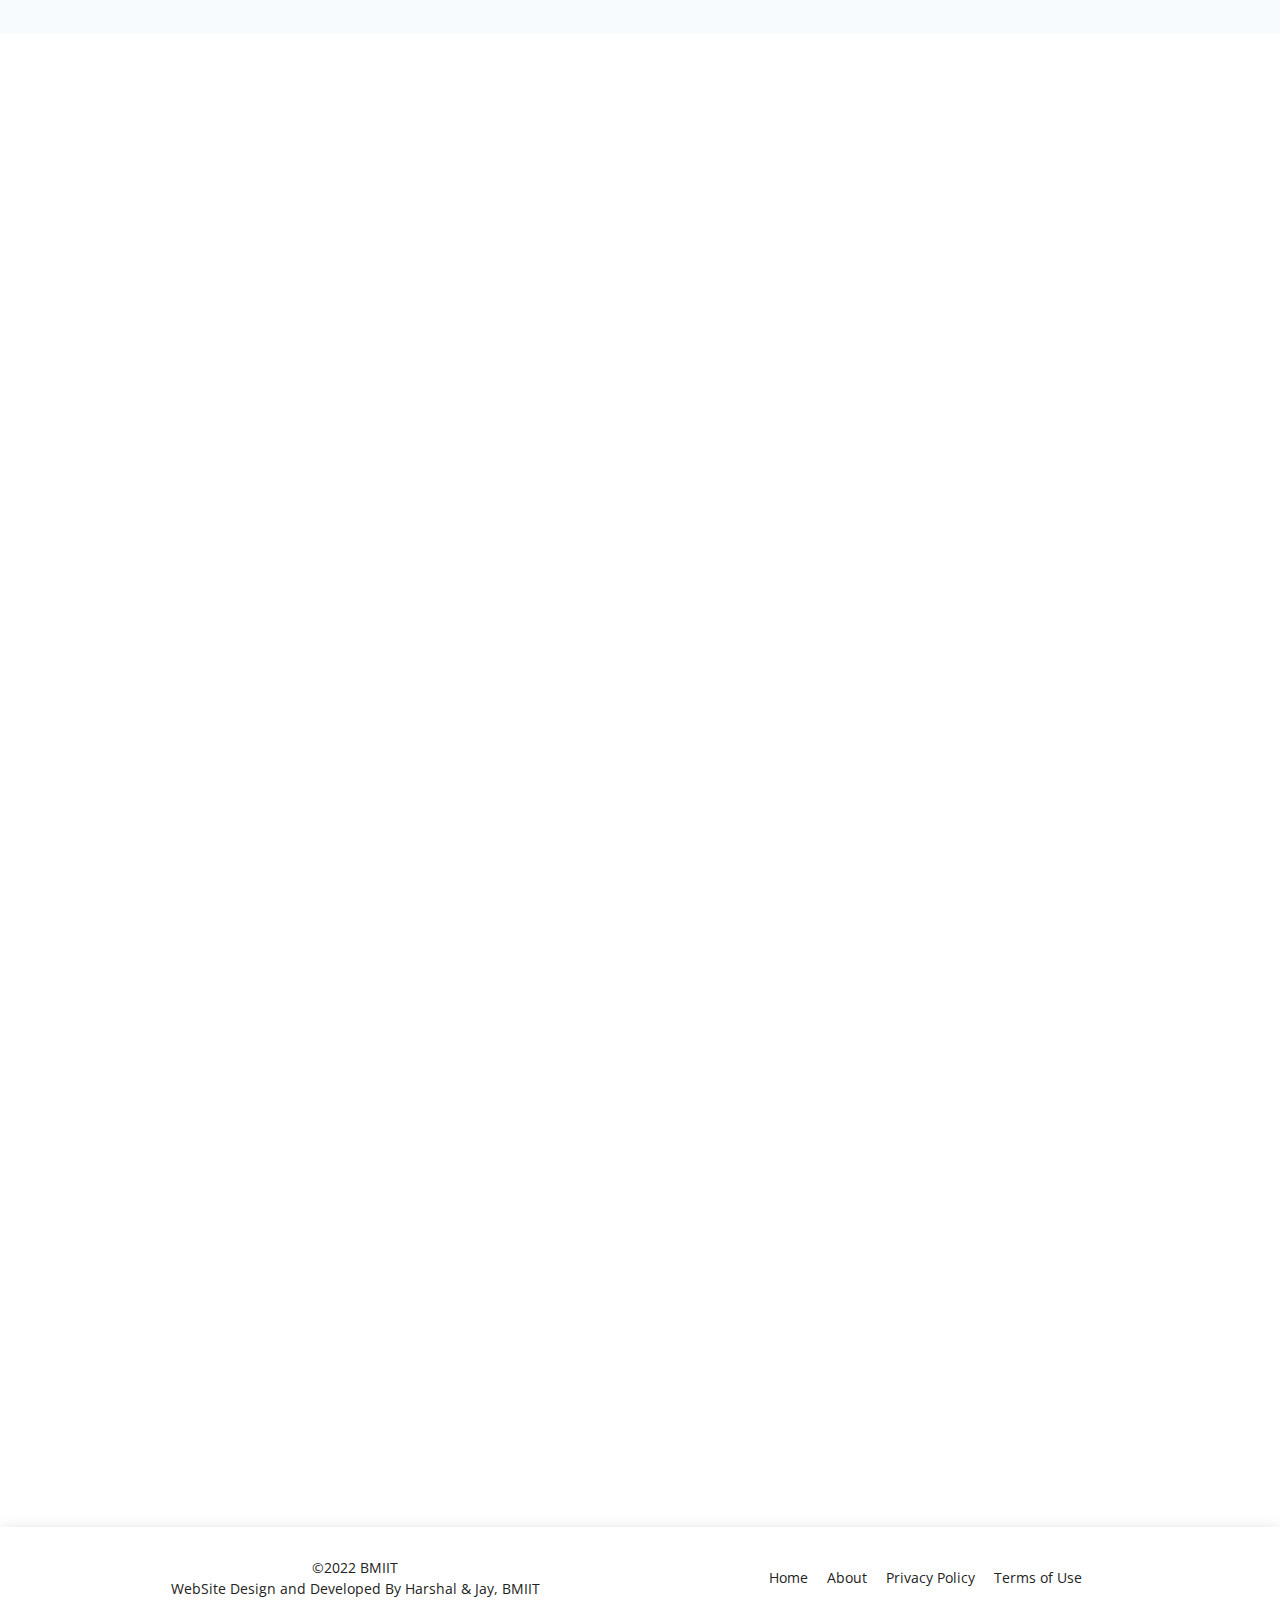
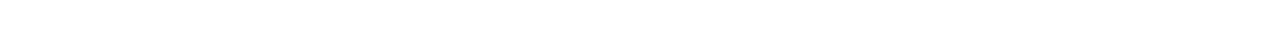
==== commit 91dec66e: "blogs" ====
--- a/index.html
+++ b/index.html
@@ -164,43 +164,49 @@
           <div class="col-md-6 col-lg-4 d-flex align-items-stretch mb-4">
             <div class="icon-box" data-aos="fade-up" data-aos-delay="100" style="width: 500px;height: 250px;">
               <div class="icon "><i class="bx bxl-dribbble"></i></div>
-              <h4 class="title text-center" style="font-size: 23px;"><a href="">Spring 2019</a></h4>
-              <p class="description text-center">ALPAVIRAM SPRING 2019</p>
+              <h4 class="title text-center" style="font-size: 23px;">Spring 2019</h4>
+              <p class="description text-center">ALPAVIRAM SPRING 2019</p> <br>
+              <div class="archive-more"><a href="#"><i class="bi bi-arrow-right"></i> Read More</a></div>
             </div>
           </div>
           <div class="col-md-6 col-lg-4 d-flex align-items-stretch mb-4">
             <div class="icon-box" data-aos="fade-up" data-aos-delay="100" style="width: 500px;height: 250px;">
               <div class="icon "><i class="bx bxl-dribbble"></i></div>
-              <h4 class="title text-center" style="font-size: 23px;"><a href="">Fall 2018</a></h4>
-              <p class="description text-center">FIT FLUENTIAL FALL 2018</p>
+              <h4 class="title text-center" style="font-size: 23px;">Fall 2018</h4>
+              <p class="description text-center">FIT FLUENTIAL FALL 2018</p> <br>
+              <div class="archive-more"><a href="af2018.html"><i class="bi bi-arrow-right"></i> Read More</a></div>
             </div>
           </div>
           <div class="col-md-6 col-lg-4 d-flex align-items-stretch mb-4">
             <div class="icon-box" data-aos="fade-up" data-aos-delay="100" style="width: 500px;height: 250px;">
               <div class="icon "><i class="bx bxl-dribbble"></i></div>
-              <h4 class="title text-center" style="font-size: 23px;"><a href="">Spring 2018</a></h4>
-              <p class="description text-center">BE ALIVE SPRING 2018</p>
+              <h4 class="title text-center" style="font-size: 23px;">Spring 2018</h4>
+              <p class="description text-center">BE ALIVE SPRING 2018</p><br>
+              <div class="archive-more"><a href="a2018.html"><i class="bi bi-arrow-right"></i> Read More</a></div>
             </div>
           </div>
           <div class="col-md-6 col-lg-4 d-flex align-items-stretch mb-4">
             <div class="icon-box" data-aos="fade-up" data-aos-delay="100" style="width: 500px;height: 250px;">
               <div class="icon "><i class="bx bxl-dribbble"></i></div>
-              <h4 class="title text-center" style="font-size: 23px;"><a href="">Fall 2017</a></h4>
-              <p class="description text-center">BE A LION FALL 2017</p>
+              <h4 class="title text-center" style="font-size: 23px;">Fall 2017</h4>
+              <p class="description text-center">BE A LION FALL 2017</p><br>
+              <div class="archive-more"><a href="af2017.html"><i class="bi bi-arrow-right"></i> Read More</a></div>
             </div>
           </div>
           <div class="col-md-6 col-lg-4 d-flex align-items-stretch mb-4">
             <div class="icon-box" data-aos="fade-up" data-aos-delay="100" style="width: 500px;height: 250px;">
               <div class="icon "><i class="bx bxl-dribbble"></i></div>
-              <h4 class="title text-center" style="font-size: 23px;"><a href="">Spring 2017</a></h4>
-              <p class="description text-center">STEPS TOWARDS HUMANITY 2017</p>
+              <h4 class="title text-center" style="font-size: 23px;">Spring 2017</h4>
+              <p class="description text-center">STEPS TOWARDS HUMANITY 2017</p><br>
+              <div class="archive-more"><a href="a2017.html"><i class="bi bi-arrow-right"></i> Read More</a></div>
             </div>
           </div>
           <div class="col-md-6 col-lg-4 d-flex align-items-stretch mb-4"> 
             <div class="icon-box" data-aos="fade-up" data-aos-delay="100" style="width: 500px;height: 250px;">
               <div class="icon "><i class="bx bxl-dribbble"></i></div>
-              <h4 class="title text-center" style="font-size: 23px;"><a href="a2016.html">Fall 2016</a></h4>
-              <p class="description text-center">BMIIT CHRONICLES FALL 2016</p>
+              <h4 class="title text-center" style="font-size: 23px;">Fall 2016</h4>
+              <p class="description text-center">BMIIT CHRONICLES FALL 2016</p><br>
+              <div class="archive-more"><a href="a2016.html"><i class="bi bi-arrow-right"></i> Read More</a></div>
             </div>
           </div>
         </div>
@@ -217,20 +223,22 @@
         </div>
         <div class="row">
           <div class="col-md-6 d-flex align-items-stretch">
-            <div class="card" style='background-image: url("assets/img/more-services-1.jpg");' data-aos="fade-up" data-aos-delay="100">
+            <div class="card" style='background-image: url("assets/img/blog/b1.jpg");' data-aos="fade-up" data-aos-delay="100">
               <div class="card-body">
-                <h5 class="card-title"><a href="">Lobira Duno</a></h5>
-                <p class="card-text">Lorem ipsum dolor sit amet, consectetur elit, sed do eiusmod tempor ut labore et dolore magna aliqua.</p>
-                <div class="read-more"><a href="#"><i class="bi bi-arrow-right"></i> Read More</a></div>
+                <h5 class="card-title"><a href="">UNENDING SEA</a></h5>
+                <p class="card-text text-center" style="font-size: 14px;">- Shashwat Adhvaryu</p>
+                <p class="card-text">If the human mind were an unending sea,its waters would be impossibly murky. If we were to descirbe the ripples on the surface </p>
+                <div class="read-more"><a href="b1.html"><i class="bi bi-arrow-right"></i> Read More</a></div>
               </div>
             </div>
           </div>
           <div class="col-md-6 d-flex align-items-stretch">
-            <div class="card" style='background-image: url("assets/img/more-services-1.jpg");' data-aos="fade-up" data-aos-delay="100">
+            <div class="card" style='background-image: url("assets/img/blog/b2.jpg");' data-aos="fade-up" data-aos-delay="100">
               <div class="card-body">
-                <h5 class="card-title"><a href="">Lobira Duno</a></h5>
-                <p class="card-text">Lorem ipsum dolor sit amet, consectetur elit, sed do eiusmod tempor ut labore et dolore magna aliqua.</p>
-                <div class="read-more"><a href="#"><i class="bi bi-arrow-right"></i> Read More</a></div>
+                <h5 class="card-title"><a href="">FREEDOM</a></h5>
+                <p class="card-text text-center" style="font-size: 14px;">- Dhruvisha</p>
+                <p class="card-text">I followed the shape of freedom and found you. Everthing within your frame was made to be free, so you said.</p>
+                <div class="read-more"><a href="b2.html"><i class="bi bi-arrow-right"></i> Read More</a></div>
               </div>
             </div>
           </div>
@@ -423,10 +431,9 @@
               <div class="member-img">
                 <img src="assets/img/team/harshal.jpg" class="img-fluid" alt="">
                 <div class="social">
-                  <a href=""><i class="bi bi-twitter"></i></a>
-                  <a href=""><i class="bi bi-facebook"></i></a>
-                  <a href=""><i class="bi bi-instagram"></i></a>
-                  <a href=""><i class="bi bi-linkedin"></i></a>
+                  <a href="https://twitter.com/HarshalBalar"><i class="bi bi-twitter"></i></a>
+                  <a href="https://m.facebook.com/people/Harshal-Balar/100069695062193"><i class="bi bi-facebook"></i></a>
+                  <a href="https://www.instagram.com/harshalbalar/"><i class="bi bi-instagram"></i></a>
                 </div>
               </div>
               <div class="member-info">
@@ -443,7 +450,7 @@
                 <div class="social">
                   <a href=""><i class="bi bi-twitter"></i></a>
                   <a href=""><i class="bi bi-facebook"></i></a>
-                  <a href=""><i class="bi bi-instagram"></i></a>
+                  <a href="https://www.instagram.com/jaydave949/"><i class="bi bi-instagram"></i></a>
                   <a href=""><i class="bi bi-linkedin"></i></a>
                 </div>
               </div>
--- a/assets/css/style.css
+++ b/assets/css/style.css
@@ -568,6 +568,9 @@
   border-radius: 8px;
   z-index: 1;
 }
+.archive-more a{
+  color: #444444;;
+}
 
 .services .icon-box::before {
   content: "";
@@ -618,7 +621,7 @@
   line-height: 28px;
   margin-bottom: 0;
 }
-.services .icon-box:hover .title a, .services .icon-box:hover .description {
+.services .icon-box:hover .title, .services .icon-box:hover .description , .archive-more a:hover{
   color: #fff;
 }
 .services .icon-box:hover .icon {
@@ -645,7 +648,7 @@
 }
 .more-services .card-body {
   z-index: 10;
-  background: rgba(255, 255, 255, 0.9);
+  background: rgba(255, 255, 255, 0.747);
   padding: 15px 30px;
   box-shadow: 0px 2px 15px rgba(0, 0, 0, 0.1);
   transition: 0.3s;
